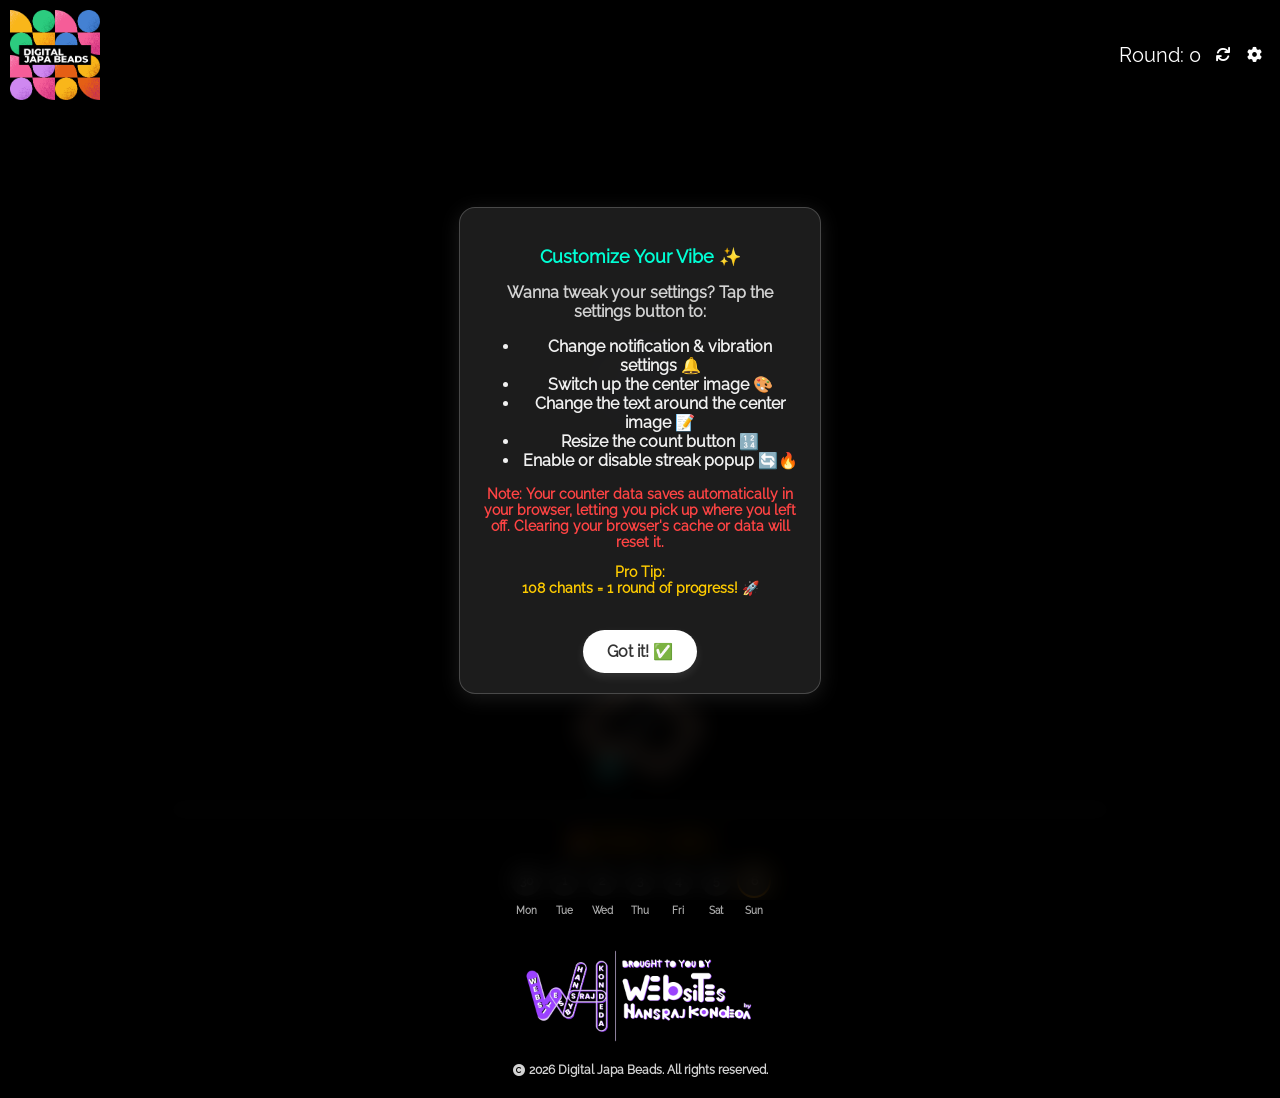
==== index.html @ 98115b78 "Update index.html" ====
<!DOCTYPE html>
<html lang="en">
<head>
    <meta charset="UTF-8">
    <meta name="viewport" content="width=device-width, initial-scale=1.0">
    <meta name="theme-color" content="#000000">
    <title>Digital Japa Beads | Chant Your Mantra Anytime, Anywhere</title>
    <meta name="msvalidate.01" content="602813D68275679853EC01C7C59F7C9C" />

<!-- Basic SEO Meta Tags -->
    <meta name="description" content="Chant your mantra with ease using Digital Japa Beads — your spiritual companion, anytime, anywhere.">
    <meta name="keywords" content="Digital Japa Beads, Online Japa Counter, Chanting Counter, Japa Counter, Hare Krishna Counter, Hare Krishna Maha Mantra Counter, Mantra Counter, Count My Mantra, Chanting App, Tally Counter, Mala Beads Online, Digital Japa Counter, Tally Japa Counter, Spiritual Chant Counter, Meditation Counter, Digital Mala">
    <meta name="author" content="Websites by Hansraj Kondeda">

    <!-- Open Graph / Social Sharing Meta Tags -->
    <meta property="og:title" content="Digital Japa Beads | Chant Your Mantra Anytime, Anywhere">
    <meta property="og:description" content="Chant your mantra with ease using Digital Japa Beads — your spiritual companion, anytime, anywhere.">
    <meta property="og:url" content="https://digitaljapabeads.netlify.app">
    <meta property="og:type" content="website">
    <meta property="og:image" content="https://digitaljapabeads.netlify.app/rkhkmclogosm.png"> <!-- Replace with actual image URL -->

    <meta name="twitter:card" content="summary_large_image">
<meta name="twitter:title" content="Digital Japa Beads | Chant Your Mantra Anytime, Anywhere">
<meta name="twitter:description" content="Chant your mantra with ease using Digital Japa Beads — your spiritual companion, anytime, anywhere.">
<meta name="twitter:image" content="https://digitaljapabeads.netlify.app/rkhkmclogosm.png">
<meta name="twitter:url" content="https://digitaljapabeads.netlify.app">

    <!-- Favicon -->
    <link rel="icon" href="rkhkmclogo.jpg" type="image/x-icon">

    <!-- Canonical URL -->
    <link rel="canonical" href="https://digitaljapabeads.netlify.app">

    <link rel="stylesheet" href="style.css">
    <link rel="manifest" href="manifest.json">
    <link rel="icon" href="rkhkmclogo.jpg">
    <link rel="stylesheet" href="https://cdnjs.cloudflare.com/ajax/libs/font-awesome/6.0.0-beta3/css/all.min.css" />
    <meta name="viewport" content="width=device-width, initial-scale=1.0">
    <script>
        document.addEventListener('contextmenu', (event) => event.preventDefault());
    </script>
    <style type="text/css">
    a{
      color: black;
    }
    a:hover {
      color: black;
      text-decoration: none;
    }
    .sold{
      filter: grayscale(100%);
      height: 100px;
    }
    .sold:hover{
      filter: grayscale(0%);
    }

    /* width */
    ::-webkit-scrollbar {
      width: 5.1px;
    }

    /* Track */
    ::-webkit-scrollbar-track {
      box-shadow: transparent; 
    }

    /* Handle */
    ::-webkit-scrollbar-thumb {
      background: white; 
      border-radius: 19px;
    }
    /* Handle */
    ::-webkit-scrollbar {
      background: black; 
    }
    /* Handle on hover */
    ::-webkit-scrollbar-thumb:hover {
      background: white; 
    }

    /* ───── IMAGE CROP FEATURE STYLES ───── */

    #crop-wrapper {
      display: none;
      flex-direction: column;
      align-items: center;
      gap: 10px;
      margin-top: 10px;
    }

    #crop-frame {
      position: relative;
      width: 240px;
      height: 240px;
      max-width: 240px;
      max-height: 240px;
      overflow: hidden;
      background: #111;
      border: 2px solid #555;
      border-radius: 50%;
      cursor: grab;
      user-select: none;
      touch-action: none;
      flex-shrink: 0;
    }

    #crop-frame:active {
      cursor: grabbing;
    }

    #crop-img {
      position: absolute;
      top: 0;
      left: 0;
      transform-origin: 0 0;
      pointer-events: none;
      will-change: transform;
    }

    #crop-circle-overlay {
      display: none;
    }

    #crop-zoom-row {
      display: flex;
      align-items: center;
      gap: 8px;
      width: 240px;
    }

    #crop-zoom-row label {
      color: #ccc;
      font-size: 12px;
      white-space: nowrap;
    }

    #crop-zoom-slider {
      flex: 1;
      accent-color: #fff;
      cursor: pointer;
    }

    #crop-zoom-value {
      color: #ccc;
      font-size: 12px;
      min-width: 34px;
      text-align: right;
    }

    #crop-action-row {
      display: flex;
      gap: 8px;
    }

    #image-preview-container.hidden-by-crop {
      display: none !important;
    }
    /* ───── END CROP STYLES ───── */

    /* ───── HISTORY FEATURE STYLES ───── */
    #history-popup {
      display: none;
      position: fixed;
      top: 0; left: 0;
      width: 100%; height: 100%;
      background: rgba(0,0,0,0.85);
      z-index: 9999;
      overflow-y: auto;
    }
    .history-popup-inner {
      background: #111;
      color: #fff;
      margin: 20px auto;
      max-width: 480px;
      border-radius: 14px;
      padding: 20px;
      border: 1px solid #333;
    }
    .history-popup-inner h2 {
      text-align: center;
      margin-bottom: 6px;
      font-size: 20px;
    }
    .history-summary-cards {
      display: flex;
      gap: 8px;
      flex-wrap: wrap;
      margin: 14px 0;
    }
    .history-card {
      flex: 1;
      min-width: 100px;
      background: #1e1e1e;
      border: 1px solid #333;
      border-radius: 10px;
      padding: 10px;
      text-align: center;
    }
    .history-card .hc-val {
      font-size: 22px;
      font-weight: bold;
      color: #f5c842;
    }
    .history-card .hc-lbl {
      font-size: 11px;
      color: #aaa;
      margin-top: 4px;
    }
    .history-section-title {
      font-size: 13px;
      color: #aaa;
      text-transform: uppercase;
      letter-spacing: 1px;
      margin: 16px 0 8px;
      border-bottom: 1px solid #2a2a2a;
      padding-bottom: 4px;
    }
    .history-table {
      width: 100%;
      border-collapse: collapse;
      font-size: 13px;
    }
    .history-table th {
      background: #1a1a1a;
      color: #f5c842;
      padding: 7px 6px;
      text-align: left;
      font-weight: 600;
    }
    .history-table td {
      padding: 7px 6px;
      border-bottom: 1px solid #222;
      color: #ddd;
    }
    .history-table tr:hover td {
      background: #1a1a1a;
    }
    .history-missed-dot {
      display: inline-block;
      width: 8px; height: 8px;
      border-radius: 50%;
      background: #e05555;
      margin-right: 5px;
    }
    .history-active-dot {
      display: inline-block;
      width: 8px; height: 8px;
      border-radius: 50%;
      background: #4caf50;
      margin-right: 5px;
    }
    .history-btn-row {
      display: flex;
      gap: 8px;
      margin-top: 16px;
      flex-wrap: wrap;
    }
    .history-btn-row button {
      flex: 1;
      padding: 10px;
      border-radius: 8px;
      border: none;
      cursor: pointer;
      font-size: 13px;
      font-weight: 600;
    }
    #history-close-btn { background: #333; color: #fff; }
    #history-clear-btn { background: #6b1a1a; color: #fff; }
    #history-export-btn { background: #1a3a1a; color: #fff; }
    .history-empty-msg {
      text-align: center;
      color: #666;
      padding: 20px;
      font-size: 13px;
    }
    /* Settings history section */
    .settings-history-note {
      font-size: 11.5px;
      color: #aaa;
      margin-top: 4px;
    }
    /* ───── END HISTORY STYLES ───── */
    </style>
</head>
<body>
    <div style="display: none;"> Chant your mantra with ease using Digital Japa Beads — your spiritual companion, anytime, anywhere. </div>
    <div style="display: none;"> Digital Japa Beads is your go-to online japa counter, mantra counter, and Hare Krishna chanting tool. Whether you're looking for a digital mala, a tally japa counter, or just want to count your mantra anywhere, this is your spiritual solution. Great for daily japa practice and mantra meditation. </div>
    <div id="popupnotify" class="popupnotify">
    <div class="popupnotify-content settings-scroll">
        <p class="popupnotify-title">Customize Your Vibe ✨</p>
        <p>Wanna tweak your settings? Tap the settings button to:</p>
        <ul>
            <li>Change notification & vibration settings 🔔</li>
            <li>Switch up the center image 🎨</li>
            <li>Change the text around the center image 📝</li>
            <li>Resize the count button 🔢</li>
            <li>Enable or disable streak popup 🔄🔥</li>
        </ul>
        <p class="popupclear-highlight">Note: Your counter data saves automatically in your browser, letting you pick up where you left off. Clearing your browser's cache or data will reset it.</p>
        <p class="popupnotify-highlight"><strong>Pro Tip:</strong><br> 108 chants = 1 round of progress! 🚀</p>
        <button id="close-popupnotify">Got it! ✅</button>
    </div>
</div>
    <div class="container">
        <div class="toolbar">
            <img src="rkhkmclogo.jpg" alt="Logo" class="toolbar-logo">
            <div class="round-display-container">
                <div class="round-display" id="round-display">Round: 0</div>
            </div>
            <div class="toolbar-right">
                <button id="reset-round-btn" data-tooltip="Reset Round">
                    <i class="fa-solid fa-arrows-rotate"></i>
                </button>
                <button id="settings-btn" data-tooltip="Settings">
                    <i class="fa-solid fa-gear"></i>
                </button>
            </div></div>
        <div class="circle-container">
            <img src="rkhkmc.png" alt="Round Image" class="round-image" id="round-image">
            <div class="circle-text"></div></div>
        <div id="image-change-menu" class="image-change-menu">
            <p>Select an image</p>
            <input type="file" id="image-upload" accept="image/*">

            <div id="image-preview-container">
                <img id="image-preview" src="" alt="Image Preview" />
            </div>

            <!-- ───── CROP UI ───── -->
            <div id="crop-wrapper">
              <div id="crop-frame">
                <img id="crop-img" src="" alt="Crop Preview">
                <div id="crop-circle-overlay"></div>
              </div>
              <div id="crop-zoom-row">
                <label for="crop-zoom-slider">Zoom</label>
                <input type="range" id="crop-zoom-slider" min="1" max="3" step="0.01" value="1">
                <span id="crop-zoom-value">1.0×</span>
              </div>
              <div id="crop-action-row">
                <button id="crop-reset-btn">Reset Changes</button>
                <button id="crop-apply-btn">Apply Crop ✓</button>
              </div>
            </div>
            <!-- ───── END CROP UI ───── -->

            <button id="save-image-btn" style="display:none;">Save Image</button>
            <button id="reset-image-btn">Reset Image</button>
            <button id="close-image-menu">Close</button>
            <div id="made-with-container">
                <img id="made-with-img" src="rkhkmc_mwfet.png" alt="Made With">
            </div>
        </div>
        <div id="settings-popup" class="popup">
<div class="popup-scroll-container">
            <h2>Settings</h2>
    <p class="settings-subtext" style="color:WHITE; font-size:12.9px">Note: Your counter data saves automatically in your browser, letting you pick up where you left off. Clearing your browser's cache or data will reset it.</p>
            <div class="settings-section">
                <div class="settings-option">
                    <h3>Notification</h3>

                    <div class="button-cover">
                        <div class="button r">
                            <input type="checkbox" id="sound-toggle" class="checkbox" checked>
                            <div class="knobs"></div>
                            <div class="layer"></div>
                        </div>
                    </div>
                </div><p class="settings-subtext">Plays a musical notification after completing each round</p>
                <div class="slider-container" id="volume-control-container">
                    <div class="slider-controls"><h3>Volume</h3>
                        <input type="range" min="0" max="210" value="210" class="slider" id="volume-slider">
                        <span class="slider-value" id="volume-value">210</span>
                    </div>
                </div>
            </div>

            <div class="settings-section vibration-setting">
    <div class="settings-option">
        <h3>Vibration on Count</h3>
        <div class="button-cover">
            <div class="button r">
                <input type="checkbox" id="count-vibration-toggle" class="checkbox">
                <div class="knobs"></div>
                <div class="layer"></div>
            </div>
        </div>
    </div>
    <div class="slider-container">
        <div class="slider-controls"><h3>Haptics</h3>
            <input type="range" min="30" max="90" value="60" class="slider" id="count-vibration-slider">
            <span class="slider-value" id="count-vibration-value">60ms</span>
        </div>
    </div>
</div>

<div class="settings-section vibration-setting">
    <div class="settings-option">
        <h3>Vibration on 108 Counts</h3>
        <div class="button-cover">
            <div class="button r">
                <input type="checkbox" id="complete-vibration-toggle" class="checkbox" checked>
                <div class="knobs"></div>
                <div class="layer"></div>
            </div>
        </div>
    </div>
    <div class="slider-container">
        <div class="slider-controls"><h3>Haptics</h3>
            <input type="range" min="600" max="1500" value="1000" class="slider" id="complete-vibration-slider">
            <span class="slider-value" id="complete-vibration-value">1000ms</span>
        </div>
    </div>
</div>

<div class="settings-section">
    <div class="settings-option">
        <h3>Button Size</h3>
        <div class="size-controls">
            <button id="decrease-btn-size" class="size-btn">-</button>
            <span id="button-size-value">100%</span>
            <button id="increase-btn-size" class="size-btn">+</button>
        </div>
    </div>
</div>
<div class="settings-section">
    <div class="settings-option">
        <h3>Streak Popup Notifications</h3>
        <div class="button-cover">
            <div class="button r">
                <input type="checkbox" id="streak-popup-toggle" class="checkbox" checked>
                <div class="knobs"></div>
                <div class="layer"></div>
            </div>
        </div>
    </div>
    <p class="settings-subtext">Show motivational popups when your streak updates</p>
</div>

<!-- ───── DATA HISTORY SETTINGS SECTION ───── -->
<div class="settings-section">
    <div class="settings-option">
        <h3>Save Data / History</h3>
        <div class="button-cover">
            <div class="button r">
                <input type="checkbox" id="history-save-toggle" class="checkbox" checked>
                <div class="knobs"></div>
                <div class="layer"></div>
            </div>
        </div>
    </div>
    <p class="settings-subtext">Store counting records for up to 18 months (rounds, counts, missed days)</p>
</div>
<div class="settings-section">
    <div class="settings-option">
        <button id="view-history-btn">View History 📊</button>
    </div>
    <p class="settings-subtext">See your counting activity, streaks, and missed sessions</p>
</div>
<!-- ───── END DATA HISTORY SETTINGS SECTION ───── -->

    <div class="settings-section">
    <div class="settings-option">

        <button id="edit-circle-text-btn">Change Mantra</button>
    </div>
    <p class="settings-subtext">Customize the mantra displayed around the center image</p>
</div>
<div class="settings-section">
                <div class="settings-option change-image-btn">
              <!-- Image Change Button -->
            <button id="change-image-btn">Change Image</button>
                </div>
</div>
<div class="settings-section reset-default-section">
    <div class="settings-option">
        <button id="reset-default-settings" class="reset-default-btn">Reset to Default</button>
    </div>
</div><div class="settings-section">
  <button id="factory-reset" class="reset-btn danger-btn">
    <i class="fas fa-eraser"></i> Factory Reset
  </button>
  <p class="settings-subtext">Completely wipe ALL data and cached files</p>
</div></div>
            <button id="save-settings">Save Settings</button>
            <button id="close-settings">Close</button>
        </div>
        <div class="counter-container">
            <div class="count-display-container">
                <div class="count-display" id="count-display">0</div>
                <button id="reset-count-btn" data-tooltip="Reset Count">
                    <i class="fa-solid fa-arrows-rotate"></i>
                </button>
            </div>
        </div>
        <div class="buttons">
            <button id="count-btn">
                <img src="rkhkmc.jpg" alt="Plus Icon" class="rkhkmc">
            </button>
        </div>
    </div>
    <div id="popup-108" class="popup">
        <div class="popup-content">
            <p>Counter reached 108 counts. Do you want to reset?</p>
            <button id="confirm-reset-108">Reset Count</button>
            <button id="cancel-reset-108">Cancel</button>
        </div>
    </div>
    <div id="popup-count-reset" class="popup">
        <div class="popup-content">
            <p>Are you sure you want to reset the count only?</p>
            <button id="confirm-reset-count">Yes</button>
            <button id="cancel-reset-count">No</button>
        </div>
    </div>
    <div id="popup-round-reset" class="popup">
        <div class="popup-content">
            <p>Are you sure you want to reset the round only?</p>
            <button id="confirm-reset-round">Yes</button>
            <button id="cancel-reset-round">No</button>
        </div>
    </div>

    <div class="footer">
        <div class="containerk">
            <hr>
            <div class="streak-container">
    <div class="streak-display" id="streak-display">🔥 Streak: 0 days</div>
    <div class="streak-calendar" id="streak-calendar"></div>
</div>
<div id="streak-popup" class="popup">
    <div class="popup-content">
        <h2>🔥 Keep the Momentum Going!</h2>
        <p id="streak-message"></p>
        <button id="close-streak-popup">Awesome!</button>
    </div>
</div><br>
            <div class="install-container">
              <button id="install-btn">
                <img src="rkhkmc-app .png" alt="Install PWA">
              </button>
            </div>
            <p class="end">
                <a href="https://hansrajweb.netlify.app">
                    <img class="img" src="rkspsauswbhkb.png" alt="Footer Logo">
                </a>
            </p>
            <p class="copyright">
                <i class="fa fa-copyright"></i> <span id="current-year"></span> Digital Japa Beads. All rights reserved.
            </p>
        </div></div>
<div id="circle-text-edit-modal">
    <div class="circle-text-edit-container">
        <h3>Edit Mantra</h3>
        <p>Enter the text to display around the circle (spaces will be removed):</p>
        <input type="text" id="circle-text-input" value="HAREKRISHNA" maxlength="20">
        <div class="space-warning">Note: Spaces will be automatically removed</div>
        <div class="circle-text-edit-buttons">
            <button id="clear-circle-text">Clear Text</button>
            <button id="save-circle-text">Save</button>
            <button id="cancel-circle-text">Cancel</button>
        </div>
    </div>
</div>

<!-- ───── HISTORY POPUP ───── -->
<div id="history-popup">
  <div class="history-popup-inner">
    <h2>📊 Counting History</h2>
    <p id="history-tracking-status" style="text-align:center; font-size:12px; color:#aaa; margin-bottom:8px;"></p>

    <div class="history-summary-cards">
      <div class="history-card">
        <div class="hc-val" id="hist-total-rounds">0</div>
        <div class="hc-lbl">Total Rounds</div>
      </div>
      <div class="history-card">
        <div class="hc-val" id="hist-total-counts">0</div>
        <div class="hc-lbl">Total Counts</div>
      </div>
      <div class="history-card">
        <div class="hc-val" id="hist-total-days">0</div>
        <div class="hc-lbl">Active Days</div>
      </div>
      <div class="history-card">
        <div class="hc-val" id="hist-missed-days">0</div>
        <div class="hc-lbl">Missed Days</div>
      </div>
    </div>

    <div class="history-section-title">Daily Records</div>
    <div id="history-table-container">
      <div class="history-empty-msg">No history data yet. Start chanting! 🙏</div>
    </div>

    <div class="history-btn-row">
      <button id="history-export-btn">⬇ Export CSV</button>
      <button id="history-clear-btn">🗑 Clear History</button>
      <button id="history-close-btn">Close</button>
    </div>
  </div>
</div>
<!-- ───── END HISTORY POPUP ───── -->

    <audio id="audio" src="rkhkmc.mp3" preload="auto"></audio>
    <script src="script.js"></script>
    <script>
        document.addEventListener('DOMContentLoaded', () => {
  const changeImageBtn = document.getElementById('change-image-btn');
  const imageUpload = document.getElementById('image-upload');

  if (changeImageBtn) {
    changeImageBtn.addEventListener('click', () => {
      document.getElementById('image-change-menu').style.display = 'block';
    });
  }

  if (imageUpload) {
    imageUpload.addEventListener('change', (event) => {});
  }

  // Initialize audio with sound on
  document.getElementById('audio').volume = 1;
  document.getElementById('audio').muted = false;
});
</script>
<script>
        if ('serviceWorker' in navigator) {
  navigator.serviceWorker.register('/service-worker.js').then(function(registration) {
    console.log('ServiceWorker registration successful with scope: ', registration.scope);
  }).catch(function(error) {
    console.log('ServiceWorker registration failed: ', error);
  });
}
    </script>
    <script>
document.addEventListener('DOMContentLoaded', () => {
    let deferredPrompt;
    const installBtn = document.getElementById('install-btn');

    if (!installBtn) return;

    function isMobileDevice() {
        return /Android|iPhone|iPad|iPod/i.test(navigator.userAgent);
    }

    function isPWAInstalled() {
        return window.matchMedia('(display-mode: standalone)').matches || window.navigator.standalone === true;
    }

    if (isPWAInstalled() || !isMobileDevice()) {
        installBtn.style.display = 'none';
        return;
    }

    window.addEventListener('beforeinstallprompt', (e) => {
        e.preventDefault();
        deferredPrompt = e;

        if (!isPWAInstalled()) {
            installBtn.style.display = 'block';
        }

        installBtn.addEventListener('click', async () => {
            installBtn.style.display = 'none';
            deferredPrompt.prompt();
            const choiceResult = await deferredPrompt.userChoice;
            console.log(choiceResult.outcome === 'accepted' ? 'User installed PWA' : 'User dismissed PWA install');
            deferredPrompt = null;
        });
    });

    window.addEventListener('appinstalled', () => {
        console.log('PWA Installed - Hiding Install Button');
        installBtn.style.display = 'none';
    });
});
</script>
<script>
   document.addEventListener('DOMContentLoaded', () => {
   function adjustCircleContainer() {
    const circleContainer = document.querySelector('.circle-container');
    if (!circleContainer) return;

    const isMobile = /Android|iPhone|iPad|iPod/.test(navigator.userAgent);
    const isPWAInstalled = isMobile && (window.matchMedia('(display-mode: standalone)').matches || window.navigator.standalone === true);

    // Base padding values
    let basePadding;
    if (isMobile) {
        basePadding = isPWAInstalled ? 321 : 450;
    } else {
        basePadding = window.innerWidth <= 768 ? 381 : 423;
    }
       
    // Adjust padding based on button size (3px per 10% size change)
    const sizeAdjustment = (currentButtonSize - 100) * 3; // 3px per 10%
    const newPadding = basePadding + sizeAdjustment;

    circleContainer.style.setProperty("padding-top", `${newPadding}px`, "important");
}

    setTimeout(() => {
        adjustCircleContainer();
        window.addEventListener('resize', adjustCircleContainer);
    }, 200);

    window.addEventListener('appinstalled', () => {
        setTimeout(adjustCircleContainer, 500);
    });
});
    
</script>

<!-- ═══════════════════════════════════════════════════
     IMAGE CROP FEATURE — Self-contained, no dependencies
     ═══════════════════════════════════════════════════ -->
<script>
(function () {
  'use strict';

  /* ── References ── */
  const imageUpload      = document.getElementById('image-upload');
  const previewContainer = document.getElementById('image-preview-container');
  const previewImg       = document.getElementById('image-preview');
  const cropWrapper      = document.getElementById('crop-wrapper');
  const cropFrame        = document.getElementById('crop-frame');
  const cropImg          = document.getElementById('crop-img');
  const zoomSlider       = document.getElementById('crop-zoom-slider');
  const zoomValue        = document.getElementById('crop-zoom-value');
  const applyBtn         = document.getElementById('crop-apply-btn');
  const resetBtn         = document.getElementById('crop-reset-btn');

  /* ── Crop state ── */
  let FRAME_SIZE = 240;
  let scale      = 1;
  let imgW       = 0;
  let imgH       = 0;
  let offsetX    = 0;
  let offsetY    = 0;
  let initOffsetX = 0;
  let initOffsetY = 0;
  let isDragging  = false;
  let dragStartX  = 0;
  let dragStartY  = 0;
  let baseOffsetX = 0;
  let baseOffsetY = 0;
  let naturalSrc  = '';

  function clampX(x) {
    const scaledW = imgW * scale;
    const minX = Math.min(0, FRAME_SIZE - scaledW);
    const maxX = Math.max(0, FRAME_SIZE - scaledW);
    if (scaledW >= FRAME_SIZE) return Math.min(0, Math.max(FRAME_SIZE - scaledW, x));
    return Math.min(FRAME_SIZE - scaledW, Math.max(0, x));
  }

  function clampY(y) {
    const scaledH = imgH * scale;
    if (scaledH >= FRAME_SIZE) return Math.min(0, Math.max(FRAME_SIZE - scaledH, y));
    return Math.min(FRAME_SIZE - scaledH, Math.max(0, y));
  }

  function applyTransform() {
    cropImg.style.width  = (imgW * scale) + 'px';
    cropImg.style.height = (imgH * scale) + 'px';
    cropImg.style.left   = offsetX + 'px';
    cropImg.style.top    = offsetY + 'px';
  }

  function resetToInitial() {
    scale    = 1;
    offsetX  = initOffsetX;
    offsetY  = initOffsetY;
    zoomSlider.value      = 1;
    zoomValue.textContent = '1.0×';
    applyTransform();
  }

  imageUpload.addEventListener('change', function (e) {
    const file = e.target.files[0];
    if (!file) return;

    const reader = new FileReader();
    reader.onload = function (ev) {
      naturalSrc = ev.target.result;
      const tempImg = new Image();
      tempImg.onload = function () {
        const nw = tempImg.naturalWidth;
        const nh = tempImg.naturalHeight;

        FRAME_SIZE = Math.min(240, nw, nh);
        cropFrame.style.width  = FRAME_SIZE + 'px';
        cropFrame.style.height = FRAME_SIZE + 'px';
        document.getElementById('crop-zoom-row').style.width = FRAME_SIZE + 'px';

        const ratio = Math.max(FRAME_SIZE / nw, FRAME_SIZE / nh);
        imgW = nw * ratio;
        imgH = nh * ratio;

        initOffsetX = (FRAME_SIZE - imgW) / 2;
        initOffsetY = (FRAME_SIZE - imgH) / 2;
        offsetX = initOffsetX;
        offsetY = initOffsetY;

        scale = 1;
        zoomSlider.value      = 1;
        zoomValue.textContent = '1.0×';

        cropImg.src = naturalSrc;
        applyTransform();

        previewContainer.classList.add('hidden-by-crop');
        cropWrapper.style.display = 'flex';
        document.getElementById('save-image-btn').style.display = 'none';
      };
      tempImg.src = naturalSrc;
    };
    reader.readAsDataURL(file);
  });

  zoomSlider.addEventListener('input', function () {
    const newScale = parseFloat(this.value);
    const cx   = FRAME_SIZE / 2;
    const cy   = FRAME_SIZE / 2;
    const imgCX = (cx - offsetX) / scale;
    const imgCY = (cy - offsetY) / scale;
    scale   = newScale;
    offsetX = clampX(cx - imgCX * scale);
    offsetY = clampY(cy - imgCY * scale);
    zoomValue.textContent = newScale.toFixed(1) + '×';
    applyTransform();
  });

  resetBtn.addEventListener('click', resetToInitial);

  cropFrame.addEventListener('mousedown', function (e) {
    isDragging  = true;
    dragStartX  = e.clientX;
    dragStartY  = e.clientY;
    baseOffsetX = offsetX;
    baseOffsetY = offsetY;
    e.preventDefault();
  });

  document.addEventListener('mousemove', function (e) {
    if (!isDragging) return;
    offsetX = clampX(baseOffsetX + (e.clientX - dragStartX));
    offsetY = clampY(baseOffsetY + (e.clientY - dragStartY));
    applyTransform();
  });

  document.addEventListener('mouseup', function () { isDragging = false; });

  let pinchStartDist  = 0;
  let pinchStartScale = 1;

  function getTouchDist(touches) {
    const dx = touches[0].clientX - touches[1].clientX;
    const dy = touches[0].clientY - touches[1].clientY;
    return Math.sqrt(dx * dx + dy * dy);
  }

  cropFrame.addEventListener('touchstart', function (e) {
    if (e.touches.length === 1) {
      isDragging  = true;
      dragStartX  = e.touches[0].clientX;
      dragStartY  = e.touches[0].clientY;
      baseOffsetX = offsetX;
      baseOffsetY = offsetY;
    } else if (e.touches.length === 2) {
      isDragging      = false;
      pinchStartDist  = getTouchDist(e.touches);
      pinchStartScale = scale;
    }
    e.preventDefault();
  }, { passive: false });

  document.addEventListener('touchmove', function (e) {
    if (e.touches.length === 1 && isDragging) {
      offsetX = clampX(baseOffsetX + (e.touches[0].clientX - dragStartX));
      offsetY = clampY(baseOffsetY + (e.touches[0].clientY - dragStartY));
      applyTransform();
    } else if (e.touches.length === 2) {
      const dist     = getTouchDist(e.touches);
      let newScale   = pinchStartScale * (dist / pinchStartDist);
      newScale       = Math.min(3, Math.max(1, newScale));

      const midX  = (e.touches[0].clientX + e.touches[1].clientX) / 2;
      const midY  = (e.touches[0].clientY + e.touches[1].clientY) / 2;
      const rect  = cropFrame.getBoundingClientRect();
      const cx    = midX - rect.left;
      const cy    = midY - rect.top;
      const imgCX = (cx - offsetX) / scale;
      const imgCY = (cy - offsetY) / scale;
      scale       = newScale;
      offsetX     = clampX(cx - imgCX * scale);
      offsetY     = clampY(cy - imgCY * scale);

      zoomSlider.value      = scale;
      zoomValue.textContent = scale.toFixed(1) + '×';

      applyTransform();
    }
    e.preventDefault();
  }, { passive: false });

  document.addEventListener('touchend', function (e) {
    if (e.touches.length === 0) isDragging = false;
    if (e.touches.length === 1) {
      isDragging  = true;
      dragStartX  = e.touches[0].clientX;
      dragStartY  = e.touches[0].clientY;
      baseOffsetX = offsetX;
      baseOffsetY = offsetY;
    }
  });

  applyBtn.addEventListener('click', function () {
    const canvas  = document.createElement('canvas');
    const OUTPUT  = FRAME_SIZE;
    canvas.width  = OUTPUT;
    canvas.height = OUTPUT;
    const ctx     = canvas.getContext('2d');

    ctx.beginPath();
    ctx.arc(OUTPUT / 2, OUTPUT / 2, OUTPUT / 2, 0, Math.PI * 2);
    ctx.closePath();
    ctx.clip();

    const sourceImg = new Image();
    sourceImg.onload = function () {
      ctx.drawImage(sourceImg, offsetX, offsetY, imgW * scale, imgH * scale);
      const croppedDataURL = canvas.toDataURL('image/png');

      previewImg.src = croppedDataURL;
      previewContainer.classList.remove('hidden-by-crop');
      previewContainer.style.display = 'block';

      cropWrapper.style.display = 'none';

      document.getElementById('save-image-btn').style.display = '';

      const roundImage = document.getElementById('round-image');
      if (roundImage) roundImage.src = croppedDataURL;
    };
    sourceImg.src = naturalSrc;
  });

})();
</script>
<!-- ═══════════════════════════════════════════════════
     END IMAGE CROP FEATURE
     ═══════════════════════════════════════════════════ -->

<!-- ═══════════════════════════════════════════════════
     DATA SAVING & HISTORY FEATURE
     ═══════════════════════════════════════════════════ -->
<script>
(function () {
  'use strict';

  /* ─────────────────────────────────────────
     CONSTANTS & STORAGE KEYS
  ───────────────────────────────────────── */
  const HISTORY_KEY        = 'djb_history_v1';          // daily records array
  const HISTORY_TOGGLE_KEY = 'djb_history_enabled';     // "true" / "false"
  const MAX_MONTHS         = 18;                        // retention window

  /* ─────────────────────────────────────────
     HELPERS
  ───────────────────────────────────────── */

  /** Returns today's date string YYYY-MM-DD in local time */
  function todayStr() {
    const d = new Date();
    return d.getFullYear() + '-'
      + String(d.getMonth() + 1).padStart(2, '0') + '-'
      + String(d.getDate()).padStart(2, '0');
  }

  /** Cutoff date string 18 months ago */
  function cutoffStr() {
    const d = new Date();
    d.setMonth(d.getMonth() - MAX_MONTHS);
    return d.getFullYear() + '-'
      + String(d.getMonth() + 1).padStart(2, '0') + '-'
      + String(d.getDate()).padStart(2, '0');
  }

  /** Load full history array (sorted asc by date). Prunes old entries. */
  function loadHistory() {
    try {
      const raw = localStorage.getItem(HISTORY_KEY);
      const arr = raw ? JSON.parse(raw) : [];
      const cutoff = cutoffStr();
      return arr.filter(r => r.date >= cutoff);
    } catch (e) {
      return [];
    }
  }

  /** Persist history array */
  function saveHistory(arr) {
    try {
      localStorage.setItem(HISTORY_KEY, JSON.stringify(arr));
    } catch (e) { /* quota exceeded — silent */ }
  }

  /** Is history tracking currently enabled? */
  function isHistoryEnabled() {
    const v = localStorage.getItem(HISTORY_TOGGLE_KEY);
    return v === null ? true : v === 'true';  // default ON
  }

  /** Set history tracking preference */
  function setHistoryEnabled(bool) {
    localStorage.setItem(HISTORY_TOGGLE_KEY, bool ? 'true' : 'false');
  }

  /* ─────────────────────────────────────────
     RECORD A COUNTING EVENT (called when count-btn pressed)
     We create/update today's record each time a count is made.
     Data shape: { date, rounds, counts, sessionStart }
  ───────────────────────────────────────── */
  function recordCountEvent(roundsNow, countsNow) {
    if (!isHistoryEnabled()) return;

    const today = todayStr();
    const history = loadHistory();
    const idx = history.findIndex(r => r.date === today);

    if (idx === -1) {
      history.push({
        date: today,
        rounds: roundsNow,
        counts: countsNow,
        missed: false
      });
    } else {
      history[idx].rounds = roundsNow;
      history[idx].counts = countsNow;
      history[idx].missed = false;
    }

    saveHistory(history);
  }

  /* ─────────────────────────────────────────
     DETECT MISSED DAYS on page load
     Any date between the last recorded day and today (exclusive)
     that has no record is marked as missed.
  ───────────────────────────────────────── */
  function detectMissedDays() {
    if (!isHistoryEnabled()) return;

    const history = loadHistory();
    if (history.length === 0) return;

    // Find last active (non-missed) date
    const activeDates = history.filter(r => !r.missed).map(r => r.date);
    if (activeDates.length === 0) return;

    activeDates.sort();
    const lastActive = activeDates[activeDates.length - 1];
    const today = todayStr();
    if (lastActive >= today) return;

    // Iterate from day after lastActive to yesterday
    const cursor = new Date(lastActive);
    cursor.setDate(cursor.getDate() + 1);
    const todayDate = new Date(today);

    while (cursor < todayDate) {
      const ds = cursor.getFullYear() + '-'
        + String(cursor.getMonth() + 1).padStart(2, '0') + '-'
        + String(cursor.getDate()).padStart(2, '0');

      if (!history.find(r => r.date === ds)) {
        history.push({ date: ds, rounds: 0, counts: 0, missed: true });
      }
      cursor.setDate(cursor.getDate() + 1);
    }

    history.sort((a, b) => a.date.localeCompare(b.date));
    saveHistory(history);
  }

  /* ─────────────────────────────────────────
     INIT — sync toggle state & detect missed days
  ───────────────────────────────────────── */
  document.addEventListener('DOMContentLoaded', () => {
    detectMissedDays();

    /* Sync the settings toggle to stored preference */
    const toggle = document.getElementById('history-save-toggle');
    if (toggle) {
      toggle.checked = isHistoryEnabled();
      toggle.addEventListener('change', () => {
        setHistoryEnabled(toggle.checked);
      });
    }

    /* Intercept count-btn to record events */
    const countBtn = document.getElementById('count-btn');
    if (countBtn) {
      countBtn.addEventListener('click', () => {
        /* We read current values from DOM after a tiny delay so script.js updates them first */
        setTimeout(() => {
          const roundEl = document.getElementById('round-display');
          const countEl = document.getElementById('count-display');
          const rounds = parseInt((roundEl ? roundEl.textContent.replace('Round:', '').trim() : '0')) || 0;
          const counts = parseInt((countEl ? countEl.textContent.trim() : '0')) || 0;
          recordCountEvent(rounds, counts);
        }, 50);
      });
    }

    /* Also record when a round completes (108 reset confirmed) */
    const confirmReset108 = document.getElementById('confirm-reset-108');
    if (confirmReset108) {
      confirmReset108.addEventListener('click', () => {
        setTimeout(() => {
          const roundEl = document.getElementById('round-display');
          const rounds = parseInt((roundEl ? roundEl.textContent.replace('Round:', '').trim() : '0')) || 0;
          recordCountEvent(rounds, 0);
        }, 80);
      });
    }

    /* ── View History button ── */
    const viewHistoryBtn = document.getElementById('view-history-btn');
    if (viewHistoryBtn) {
      viewHistoryBtn.addEventListener('click', () => {
        openHistoryPopup();
      });
    }

    /* ── History popup close ── */
    const closeHistBtn = document.getElementById('history-close-btn');
    if (closeHistBtn) {
      closeHistBtn.addEventListener('click', closeHistoryPopup);
    }

    /* ── Clear history ── */
    const clearHistBtn = document.getElementById('history-clear-btn');
    if (clearHistBtn) {
      clearHistBtn.addEventListener('click', () => {
        if (confirm('Are you sure you want to clear ALL counting history? This cannot be undone.')) {
          localStorage.removeItem(HISTORY_KEY);
          openHistoryPopup(); // refresh
        }
      });
    }

    /* ── Export CSV ── */
    const exportBtn = document.getElementById('history-export-btn');
    if (exportBtn) {
      exportBtn.addEventListener('click', exportHistoryCSV);
    }

    /* Close popup by clicking backdrop */
    const histPopup = document.getElementById('history-popup');
    if (histPopup) {
      histPopup.addEventListener('click', (e) => {
        if (e.target === histPopup) closeHistoryPopup();
      });
    }
  });

  /* ─────────────────────────────────────────
     OPEN HISTORY POPUP — populate data
  ───────────────────────────────────────── */
  function openHistoryPopup() {
    const popup = document.getElementById('history-popup');
    if (!popup) return;

    const history = loadHistory();
    const enabled = isHistoryEnabled();

    /* Status line */
    const statusEl = document.getElementById('history-tracking-status');
    if (statusEl) {
      statusEl.textContent = enabled
        ? '✅ History tracking is ON — data saved for up to 18 months'
        : '⏸ History tracking is OFF — new data is not being saved';
      statusEl.style.color = enabled ? '#4caf50' : '#e05555';
    }

    /* Summary cards */
    const activeDays = history.filter(r => !r.missed);
    const missedDays = history.filter(r => r.missed);
    const totalRounds = activeDays.reduce((s, r) => s + (r.rounds || 0), 0);
    const totalCounts = activeDays.reduce((s, r) => s + (r.counts || 0), 0);

    document.getElementById('hist-total-rounds').textContent = totalRounds;
    document.getElementById('hist-total-counts').textContent = totalCounts;
    document.getElementById('hist-total-days').textContent   = activeDays.length;
    document.getElementById('hist-missed-days').textContent  = missedDays.length;

    /* Table */
    const container = document.getElementById('history-table-container');
    if (!container) return;

    if (history.length === 0) {
      container.innerHTML = '<div class="history-empty-msg">No history data yet. Start chanting! 🙏</div>';
    } else {
      const sorted = [...history].sort((a, b) => b.date.localeCompare(a.date)); // newest first
      let rows = '';
      sorted.forEach(r => {
        const missedDot  = r.missed ? '<span class="history-missed-dot"></span>' : '<span class="history-active-dot"></span>';
        const status     = r.missed ? 'Missed' : 'Active';
        const roundsDisp = r.missed ? '—' : r.rounds;
        const countsDisp = r.missed ? '—' : r.counts;
        rows += `<tr>
          <td>${r.date}</td>
          <td>${missedDot}${status}</td>
          <td>${roundsDisp}</td>
          <td>${countsDisp}</td>
        </tr>`;
      });

      container.innerHTML = `
        <div style="max-height:280px; overflow-y:auto;">
          <table class="history-table">
            <thead>
              <tr>
                <th>Date</th>
                <th>Status</th>
                <th>Rounds</th>
                <th>Counts</th>
              </tr>
            </thead>
            <tbody>${rows}</tbody>
          </table>
        </div>`;
    }

    popup.style.display = 'block';
  }

  function closeHistoryPopup() {
    const popup = document.getElementById('history-popup');
    if (popup) popup.style.display = 'none';
  }

  /* ─────────────────────────────────────────
     EXPORT CSV
  ───────────────────────────────────────── */
  function exportHistoryCSV() {
    const history = loadHistory();
    if (history.length === 0) { alert('No history data to export.'); return; }

    const sorted = [...history].sort((a, b) => a.date.localeCompare(b.date));
    let csv = 'Date,Status,Rounds Completed,Counts\n';
    sorted.forEach(r => {
      const status = r.missed ? 'Missed' : 'Active';
      csv += `${r.date},${status},${r.missed ? 0 : r.rounds},${r.missed ? 0 : r.counts}\n`;
    });

    const blob = new Blob([csv], { type: 'text/csv' });
    const url  = URL.createObjectURL(blob);
    const a    = document.createElement('a');
    a.href     = url;
    a.download = 'japa_history.csv';
    a.click();
    URL.revokeObjectURL(url);
  }

})();
</script>
<!-- ═══════════════════════════════════════════════════
     END DATA SAVING & HISTORY FEATURE
     ═══════════════════════════════════════════════════ -->

</body>
</html>
---- style.css ----
/* Define Kabel font */
@font-face {
    font-family: 'Kabel';
    src: url('SAMAN___.TTF') format('truetype');
    font-weight: 600;
    font-style: normal;
}

.settings-scroll::-webkit-scrollbar {
    width: 0px; /* Hidden by default */
    transition: width 0.2s;
}

.settings-scroll:hover::-webkit-scrollbar {
    width: 3px; /* Appears on hover */
}

.settings-scroll {
    scrollbar-width: thin;
    scrollbar-color: #00ffd5 rgba(0, 0, 0, 0.1);
}

/* Define Biski font */
@font-face {
    font-family: 'Biski';
    src: url('Raleway-VariableFont_wght.ttf');
    font-weight: normal;
    font-style: normal;
}

/* Thin scrollbar for settings popup */
.settings-scroll::-webkit-scrollbar {
    width: 3px; /* Make it thinner than the default 5px */
}

.settings-scroll::-webkit-scrollbar-thumb {
    background: #00ffd5; /* Match your accent color */
    border-radius: 3px;
}

.settings-scroll::-webkit-scrollbar-track {
    background: rgba(0, 0, 0, 0.1); /* Subtle track */
}

/* Add this to your existing CSS */
.round-image {
    cursor: pointer;
    transition: transform 0.3s ease;
}

.round-image:hover {
    transform: scale(1.05);
}

/* General body styling */
body {
    background-color: black;
    color: white;
    display: flex;
    justify-content: center;
    align-items: center;
    min-height: 100vh;
    margin: 0;
    font-family: 'Biski', sans-serif;
    font-weight: 600;
    width: 100%;
    overflow-x: hidden; /* Prevent horizontal scrolling */
}

/* Container for the entire app */
.container {
    text-align: center;
    display: flex;
    flex-direction: column;
    justify-content: center;
    align-items: center;
    width: 100%;
    max-width: 1000px; /* Or whatever max width you prefer */
    margin: 0 auto;
    position: relative;
    padding: 0 20px; /* Add some padding on sides */
    box-sizing: border-box;
}

/* Toolbar styling */
.toolbar {
    display: flex;
    justify-content: space-between;
    align-items: center;
    width: 99%;
    padding: 10px;
    background-color: black;
    position: fixed;
    top: 0;
    left: 0;
    z-index: 1000;
}
/* Settings section alignment */


.settings-section {
    display: flex;
    flex-direction: column;
    margin-bottom: 3px;
    width: 100%;
}

.settings-subtext {
    font-size: 12px;
    color: #aaa;
    margin-top: -10px;
    margin-bottom: 10px;
    font-weight: 600;
}

.settings-option {
    display: flex;
    justify-content: space-between;
    align-items: center;
    margin-bottom: 3px;
    width: 100%;
}

.settings-option h3 {
    margin-right: 30px;
    font-size: 16px;
    color: #00ffd5;
    flex-grow: 1;
    text-align: left;
    font-weight: 600;
}

/* New Toggle Switch Styles */
.button-cover {
    height: auto;
    margin: 0;
    background-color: transparent;
    box-shadow: none;
}

.button {
    position: relative;
    width: 74px;
    height: 36px;
    overflow: hidden;
}

.button.r, .button.r .layer {
    border-radius: 100px;
    border: 1px solid #f2f2f2;
    width: 63px;
}

.checkbox {
    position: relative;
    width: 100%;
    height: 100%;
    padding: 0;
    margin: 0;
    opacity: 0;
    cursor: pointer;
    z-index: 3;
}

.knobs {
    z-index: 2;
}

.layer {
    width: 100%;
    background-color: #ebf7fc;
    transition: 0.3s ease all;
    z-index: 1;
}

/* Button style */
#sound-toggle + .knobs:before,
#count-vibration-toggle + .knobs:before,
#complete-vibration-toggle + .knobs:before {
    content: "OFF";
    position: absolute;
    top: 4px;
    left: 4px;
    width: 20px;
    height: 10px;
    color: #000;
    font-size: 10px;
    font-weight: 600;
    text-align: center;
    line-height: 1;
    padding: 9px 4px;
    background-color: #f44336;
    border-radius: 50%;
    transition: 0.3s ease all, left 0.3s cubic-bezier(0.18, 0.89, 0.35, 1.15);
}

#sound-toggle:active + .knobs:before,
#count-vibration-toggle:active + .knobs:before,
#complete-vibration-toggle:active + .knobs:before {
    width: 46px;
    border-radius: 100px;
}

#sound-toggle:checked:active + .knobs:before,
#count-vibration-toggle:checked:active + .knobs:before,
#complete-vibration-toggle:checked:active + .knobs:before {
    margin-left: -26px;
}

#sound-toggle:checked + .knobs:before,
#count-vibration-toggle:checked + .knobs:before,
#complete-vibration-toggle:checked + .knobs:before {
    content: "ON";
    left: 30px;
    background-color: #00ffd5;
}

#sound-toggle:checked ~ .layer,
#count-vibration-toggle:checked ~ .layer,
#complete-vibration-toggle:checked ~ .layer {
    background-color: #fcebeb;
}

.slider-container {
    margin-top: 5px;
    margin-bottom: 15px;
    width: 100%;
}

.slider-container h3 {
    font-size: 16px;
    color: #00ffd5;
    margin-bottom: 5.1mm;
    font-weight: 600;
}

.slider-controls {
    display: flex;
    align-items: center;
    gap: 10px;
}

.slider-controls input[type="range"] {
    -webkit-appearance: none;
    width: 100%;
    height: 8px;
    border-radius: 4px;
    background: linear-gradient(to right, #00ffd5 var(--fill-percent, 0%), #333 var(--fill-percent, 0%));
    outline: none;
}

.slider-controls input[type="range"]::-webkit-slider-thumb {
    -webkit-appearance: none;
    appearance: none;
    width: 18px;
    height: 18px;
    border-radius: 50%;
    background: #00ffd5;
    border: 2px solid white;
    cursor: pointer;
}

.slider-controls input[type="range"]::-moz-range-track {
    height: 8px;
    border-radius: 4px;
    background: linear-gradient(to right, #00ffd5 var(--fill-percent, 0%), #333 var(--fill-percent, 0%));
}

.slider-controls input[type="range"]::-moz-range-thumb {
    width: 18px;
    height: 18px;
    border-radius: 50%;
    background: #00ffd5;
    border: 2px solid white;
    cursor: pointer;
}

.slider-value {
    width: 50px;
    text-align: right;
    margin-bottom: 1.5px;
    font-size: 14px;
    font-weight: 600;
}

/* Right-align buttons in toolbar */
.toolbar-right {
    margin-left: auto;
    display: flex;
    align-items: center;
    gap: 10px;
}

.round-display-container {
    margin-right: auto;
    padding-left: 10px;
}

/* Round display container */
.round-display-container {
    display: flex;
    justify-content: right;
    align-items: center;
    flex-grow: 2;
    text-align: center;
}

/* Toolbar right buttons */
.toolbar-right {
    display: flex;
    align-items: center;
    gap: 10px;
}

/* Styling for buttons */
button {
    color: white;
    padding: 10px 20px;
    font-size: 15px;
    border: none;
    background: none;
    cursor: pointer;
    transition: color 0.3s, transform 0.3s;
    font-family: 'Biski', sans-serif;
    font-weight: 600;
}

#notificationButton {
    padding: 6px;
}

#reset-round-btn{
    padding-left: 15px;
}

#reset-count-btn {
    padding: 10px 0px;
}

#reset-round-btn {
    padding-right: 6px;
}

button:hover {
    color: lightgray;
    transform: scale(1.1);
    position: relative;
}

/* Fix for the black dot issue on button hover */
button:hover::after {
    content: attr(data-tooltip);
    position: absolute; /* Fixed "centre" to proper CSS value "absolute" */
    bottom: -35px;
    left: 50%;
    transform: translateX(-50%);
    padding: 5px;
    background-color: black;
    color: white;
    border-radius: 5px;
    font-size: 12px;
    white-space: pre-wrap;
    text-align: center;
    line-height: 1.2;
    /* Only display if data-tooltip has content */
    display: attr(data-tooltip) '' ? 'block' : 'none';
}

/* Alternative fix - more reliable across browsers */
button[data-tooltip]:hover::after {
    content: attr(data-tooltip);
    position: absolute;
    bottom: -35px;
    left: 50%;
    transform: translateX(-50%);
    padding: 5px;
    background-color: black;
    color: white;
    border-radius: 5px;
    font-size: 12px;
    white-space: pre-wrap;
    text-align: center;
    line-height: 1.2;
}

/* For buttons without data-tooltip */
button:not([data-tooltip]):hover::after {
    display: none;
}

/* Counter container styling */
.counter-container {
    display: flex;
    flex-direction: column;
    align-items: center;
    margin-top: 60px;
}

/* Count and reset button container */
.count-display-container {
    display: flex;
    align-items: center;
    gap: 10px;
}

/* Circle container for the round image */
.circle-container {
    position: relative;
    width: 300px;
    height: 300px;
    display: flex;
    justify-content: center;
    align-items: center;
    margin: auto;
    padding-top: 0px !important;
}

/* Circle text inside the circle */
.circle-text {
    position: absolute;
    width: 100%;
    height: 100%;
    display: flex;
    justify-content: center;
    align-items: center;
    transform-origin: center;
    pointer-events: none;
}

/* Letter styling */
.letter {
    font-family: 'Biski', sans-serif;
    color: grey;
    font-size: 18px;
    position: absolute;
    padding: 1px;
    transition: color 0.3s, transform 0.3s;
    cursor: pointer;
    font-family: 'Kabel', sans-serif;
    font-weight: 600;
}

/* Round image styling */
.round-image {
    width: 100px;
    height: 100px;
    border-radius: 50%;
    position: absolute;
    z-index: 1;
    max-width: 100%;
    max-height: 100%;
}

/* Count and round display styling - KEPT ORIGINAL WEIGHTS */
.count-display {
    font-size: 51px;
    margin: 10px 0;
    font-weight: 300;
    font-family: 'Biski', sans-serif;
}

.round-display {
    font-size: 20px;
    margin: 10px 0;
    font-family: 'Biski', sans-serif;
    font-weight: 300;
}

/* Popup styling */
.popup {
    display: none;
    position: fixed;
    top: 50%;
    left: 50%;
    transform: translate(-50%, -50%);
    background-color: rgba(0, 0, 0, 0.8);
    color: white;
    padding: 20px;
    border-radius: 10px;
    text-align: center;
    z-index: 10;
}

.popup-content {
    margin-bottom: 20px;
}

/* Popup button styling */
.popup button {
    background-color: white;
    color: black;
    padding: 10px 20px;
    font-size: 14px;
    cursor: pointer;
    border-radius: 50px;
    margin: 5px;
    transition: background-color 0.3s, color 0.3s;
    font-weight: 600;
}

.popup button:hover {
    background-color: black;
    color: white;
}

/* Ensure mute and unmute buttons are visible */
#mute-btn, #unmute-btn {
    display: inline-block;
    padding-left: 0px;
}

/* Default styling for the im
age */
.rkhkmc {
    width: 120px;
    height: 120px;
}

.toolbar-logo {
    width: 90px;
    height: 90px;
}

/* Mobile-specific styling for the image */
@media (max-width: 768px) {
    .rkhkmc {
        width: 150px;
        height: 150px;
    }

    .toolbar-logo {
        width: 30px;
        height: 30px;
    }

    #count-btn {
        padding-top: 0px;
    }

    #install-btn img {
        width: 210px;
    }
    .counter-container {
        margin-top: 30px;
    }

}

p {
    font-weight: 600;
    color: lightgrey;
}

html, body {
    margin: 0;
    padding: 0;
    height: 100%;
    display: flex;
    flex-direction: column;
}

.footer {
    background: black;
    font-size: 14px;
    color: white;
    text-align: center;
    font-weight: 600;
    width: 100%;
    max-width: 1000px; /* Match container width */
    margin: 0 auto;
    box-sizing: border-box;
}

.footer hr {
    border: none;
    background: #b5b5b5;
    height: 1px;
    margin: 20px 0;
}

.containerk {
    max-width: 1200px;
    margin: auto;
    padding-left: 25px;
    padding-right: 25px;
}

.footer a {
    text-decoration: none;
    color: white;
    font-weight: 600;
}

.footer img {
    height: 100px;
}

/* Copyright text styling */
.footer .copyright {
    font-size: 12px;
    color: lightgrey;
    margin-top: 10px;
    text-align: center;
    font-family: 'Biski', sans-serif;
    font-weight: 600;
    margin-bottom: 21px;
}

/* Remove blue highlight on images and icons when clicked on mobile */
img, button, .fa , a{
    -webkit-tap-highlight-color: transparent;
    outline: none;
}

/* Image change menu style */
.image-change-menu {
    position: fixed;
    background-color: black;
    color: white;
    padding: 10px;
    border-radius: 100px;
    box-shadow: 0 0 10px rgba(0, 0, 0, 0.5);
    z-index: 10000;
    font-family: 'Biski', sans-serif;
    display: none;
    top: 50%;
    left: 50%;
    transform: translate(-50%, -50%);
    background-color: rgba(0, 0, 0, 0.8);
    color: white;
    padding: 20px;
    border-radius: 10px;
    text-align: center;
    z-index: 1000;
    width: 80%;
    max-width: 400px;
    font-weight: 600;
}

.image-change-menu p {
    font-size: 18px;
    margin-bottom: 15px;
    font-weight: 600;
}

#image-preview-container {
    margin-top: 10px;
    margin-bottom: 10px;
}

#image-preview {
    max-width: 100%;
    height: auto;
    border-radius: 10px;
    margin-bottom: 10px;
}

.image-change-menu button {
    padding: 10px 20px;
    background-color: #333;
    color: white;
    border: none;
    border-radius: 100px;
    cursor: pointer;
    margin: 5px;
    font-size: 14px;
    transition: background-color 0.3s;
    font-weight: 600;
}

.image-change-menu button:hover {
    background-color: #555;
}

/* Dark Mode Popup */
.popupnotify {
    display: none;
    position: fixed;
    top: 0;
    left: 0;
    width: 100%;
    height: 100%;
    background-color: rgba(0, 0, 0, 0.8);
    backdrop-filter: blur(12px);
    justify-content: center;
    align-items: center;
    z-index: 1000;
    animation: fadeIn 0.3s ease-in-out;
}

/* Popup Content */
.popupnotify-content {
    background: rgba(30, 30, 30, 0.95);
    padding: 20px;
    border-radius: 16px;
    text-align: center;
    width: 85%;
    max-width: 320px;
    box-shadow: 0 4px 20px rgba(255, 255, 255, 0.1);
    color: #f1f1f1;
    border: 1px solid rgba(255, 255, 255, 0.2);
    font-weight: 600;
}

/* Popup Title */
.popupnotify-title {
    font-size: 18px;
    font-weight: 600;
    margin-bottom: 12px;
    color: #00ffd5;
}

/* Highlighted Text */
.popupnotify-highlight {
    margin-top: 10px;
    font-size: 14px;
    color: #ffcc00;
    font-weight: 600;
}

/* Close Button */
#close-popupnotify {
    margin-top: 20px;
    padding: 12px 24px;
    background: white;
    color: #333;
    font-size: 16px;
    font-weight: 600;
    border: none;
    border-radius: 50px;
    cursor: pointer;
    transition: transform 0.2s, box-shadow 0.2s;
    box-shadow: 0 4px 10px rgba(255, 255, 255, 0.1);
}

/* Button Hover & Active */
#close-popupnotify:hover {
    transform: scale(1.05);
    box-shadow: 0 0 12px rgba(255, 255, 255, 0.6);
}

#close-popupnotify:active {
    transform: scale(0.98);
}

/* Fade-in Animation */
@keyframes fadeIn {
    from { opacity: 0; }
    to { opacity: 1; }
}

#made-with-container {
    background-color: rgba(0, 0, 0, 0.8);
    border-radius: 10px;
    display: flex;
    justify-content: center;
    align-items: center;
}

#made-with-img {
    width: 240px;
    opacity: 0.9;
}

.install-container {
  display: flex;
  justify-content: center;
  align-items: center;
}
#install-btn {
  cursor: pointer;
}

#install-btn img {
  width: 300px;
  height: auto;
  display: block;
}

/* Settings Buttons */
.settings-buttons {
    display: flex;
    justify-content: space-between;
    margin-top: 20px;
}

.settings-buttons button {
    flex: 1;
    margin: 0 5px;
    padding: 10px;
    border-radius: 25px;
    border: none;
    font-weight: 600;
    cursor: pointer;
    transition: all 0.3s;
}

.settings-buttons button:hover {
    transform: scale(1.05);
}

#save-settings {
    background-color: #00ffd5;
    color: black;
}

#close-settings {
    background-color: #333;
    color: white;
}

#settings-btn {
    color: white;
    font-size: 15px;
    border: none;
    background: none;
    cursor: pointer;
    transition: color 0.3s, transform 0.3s;
    font-family: 'Biski', sans-serif;
    padding-top: 10px;
    padding-right: 15px;
    padding-bottom: 10px;
    padding-left: 0;
    font-weight: 600;
}

.change-image-btn {
    display: flex;
    justify-content: center;
    width: 100%;
    margin-top: 20px;
}

#change-image-btn {
    width: 51%;
    max-width: 200px;
    background-color: #00ffd5;
    color: black;
    border-radius: 25px;
    padding: 10px;
    font-weight: 600;
    margin: 0 auto;
}

#change-image-btn:hover {
    background-color: #00e6c4;
    transform: scale(1.05);
}

/* Hide vibration settings by default - they'll be shown by JS if mobile */
.vibration-setting {
    display: none;
}

/* Ensure proper spacing when sections are hidden */
.settings-section {
    margin-bottom: 3px;
    transition: all 0.3s ease;
}

.slider-container {
    overflow: hidden;
    transition: all 0.3s ease;
    max-height: 500px; /* Adjust based on your content */
}

.slider-container[style*="display: none"] {
    max-height: 0;
    margin: 0;
    padding: 0;
}

.size-controls {
    display: flex;
    align-items: center;
    gap: 10px;
    margin-left: auto;
}

.size-btn {
    width: 30px;
    height: 30px;
    border-radius: 50%;
    background-color: #00ffd5;
    color: black;
    display: flex;
    justify-content: center;
    align-items: center;
    font-weight: bold;
    cursor: pointer;
    border: none;
    transition: all 0.2s;
    font-size: 16px;
}

.size-btn:hover {
    background-color: #00e6c4;
    transform: scale(1.1);
}

#button-size-value {
    min-width: 40px;
    text-align: center;
    font-weight: 600;
}

#count-btn {
    transition: all 0.3s ease;
    transform-origin: center;
}

#count-btn img {
    transition: all 0.3s ease;
}

/* Center align the reset button section */
.reset-default-section {
    display: flex;
    justify-content: center;
    width: 100%;
}

/* Update the reset button styles */
.reset-default-btn {
    width: 51%; /* Slightly less than full width for better appearance */
    max-width: 250px; /* Maximum width for larger screens */
    background-color: #ff4444;
    color: white;
    border-radius: 25px;
    padding: 12px 20px;
    font-weight: 600;
    margin: 10px auto; /* Center horizontally */
    border: none;
    cursor: pointer;
    transition: all 0.3s;
    display: block; /* Make it a block element for margin:auto to work */
    text-align: center; /* Center the text */
    font-size: 15px;
}

.reset-default-btn:hover {
    background-color: #cc0000;
    transform: scale(1.02);
    box-shadow: 0 2px 8px rgba(255, 0, 0, 0.3);
}

@media (max-width: 480px) {
    .reset-default-btn {
        width: 90%;
        padding: 10px 15px;
        font-size: 14px;
    }
}

.reset-default-section .settings-option {
    display: flex;
    justify-content: center;
    width: 100%;
}

.reset-default-btn {
    max-width: 250px;
    /* rest of the styles remain the same */
}

.settings-subtext {
    font-size: 12px;
    color: #999999;
    margin-top: -10px;
    margin-bottom: 10px;
    font-weight: 600;
    font-style: italic;
    line-height: 1.2;
    max-width: 201px;
margin: 0 auto; /* Center the paragraph */
}

.settings-option {
    display: flex;
    justify-content: space-between;
    align-items: center;
    margin-bottom: 3px;
    width: 100%;
}
.settings-option > div:first-child {
    flex-grow: 1;
    margin-right: 20px;
}

@media (max-width: 480px) {
    .settings-subtext {
        font-size: 11px;
        max-width: 160px;
    }
}

/* Add this to your existing CSS */
#settings-popup {
    display: flex;
    flex-direction: column;
    max-height: 80vh; /* Limit height to 80% of viewport */
        margin-top: 30px;
}

#settings-popup {
    display: none;
}

.popup-scroll-container {
    overflow-y: auto;
    max-height: calc(80vh - 100px); /* Account for buttons and padding */
    padding-right: 15px; /* Prevent content from being hidden under scrollbar */
}

/* Keep the buttons fixed at bottom */
#settings-popup > button {
    margin-top: 15px;
}

/* Streak styles */
.streak-container {
    margin: 20px 0;
    text-align: center;
}

.streak-display {
    font-size: 18px;
    font-weight: 600;
    color: #ff9900;
    margin-bottom: 15px;
}

.streak-calendar {
    display: flex;
    justify-content: center;
    gap: 8px;
    margin-top: 10px;
}

.streak-day {
    width: 30px;
    height: 30px;
    border-radius: 50%;
    background-color: #333;
    display: flex;
    align-items: center;
    justify-content: center;
    font-size: 12px;
    font-weight: 600;
    position: relative;
}

.streak-day.active {
    background-color: #ff9900;
    color: black;
}

.streak-day.today {
    box-shadow: 0 0 0 2px #ff9900;
}

.streak-day::after {
    content: attr(data-day);
    position: absolute;
    bottom: -20px;
    font-size: 10px;
    color: #aaa;
}

/* Streak popup */
#streak-popup {
    display: none;
    position: fixed;
    top: 50%;
    left: 50%;
    transform: translate(-50%, -50%);
    background-color: rgba(0, 0, 0, 0.9);
    color: white;
    padding: 20px;
    border-radius: 10px;
    text-align: center;
    z-index: 1000;
    max-width: 300px;
    width: 80%;
    border: 1px solid #ff9900;
}

#streak-popup h2 {
    color: #ff9900;
    margin-top: 0;
}

#streak-popup p {
    margin-bottom: 15px;
}

#close-streak-popup {
    background-color: #ff9900;
    color: black;
    border: none;
    padding: 8px 16px;
    border-radius: 20px;
    font-weight: 600;
    cursor: pointer;
}
@media (max-width: 480px) {
    .streak-day {
        width: 25px;
        height: 25px;
        font-size: 10px;
    }
    
    .streak-day::after {
        font-size: 8px;
        bottom: -15px;
    }
}

#streak-popup-toggle + .knobs:before {
    content: "OFF";
    position: absolute;
    top: 4px;
    left: 4px;
    width: 20px;
    height: 10px;
    color: #000;
    font-size: 10px;
    font-weight: 600;
    text-align: center;
    line-height: 1;
    padding: 9px 4px;
    background-color: #f44336;
    border-radius: 50%;
    transition: 0.3s ease all, left 0.3s cubic-bezier(0.18, 0.89, 0.35, 1.15);
}

#streak-popup-toggle:active + .knobs:before {
    width: 46px;
    border-radius: 100px;
}

#streak-popup-toggle:checked:active + .knobs:before {
    margin-left: -26px;
}

#streak-popup-toggle:checked + .knobs:before {
    content: "ON";
    left: 30px;
    background-color: #00ffd5;
}

#streak-popup-toggle:checked ~ .layer {
    background-color: #fcebeb;
}

/* For the specific danger button section only */
.settings-section:has(.danger-btn) {
  display: flex;
  flex-direction: column;
  align-items: center;
  width: 100%;
}

.danger-btn {
  background-color: #ff4444 !important;
  color: white !important;
  border: 1px solid #ff0000 !important;
  display: flex;
  align-items: center;
  justify-content: center;
  gap: 8.1px;
  width: 54%;
  padding: 12px 0;
  border-radius: 25px;
  font-weight: bold;
  transition: all 0.3s ease;
  margin: 10px 0; /* Remove auto margins */
}

.danger-btn:hover {
  background-color: #cc0000 !important;
  transform: scale(1.02);
  box-shadow: 0 2px 8px rgba(255, 0, 0, 0.3);
}

/* For the subtext under danger button only */
.settings-section:has(.danger-btn) .settings-subtext {
  width: 81%;
  text-align: center;
  margin: 5px 0 0;
  font-size: 0.8em;
  color: #aaa;
}

.reset-dialog {
  position: fixed;
  top: 50%;
  left: 50%;
  transform: translate(-50%, -50%);
  background: #111;
  border: 2px solid #ff4444;
  padding: 25px;
  border-radius: 15px;
  z-index: 1001;
  width: 85%;
  max-width: 400px;
  text-align: center;
  box-shadow: 0 0 30px rgba(255, 0, 0, 0.3);
}

.reset-dialog h3 {
  color: #ff4444;
  margin-top: 0;
  font-size: 1.4em;
}

.reset-dialog p {
  margin: 15px 0;
}

.reset-dialog-buttons {
  display: flex;
  justify-content: center;
  gap: 15px;
  margin-top: 20px;
}

.reset-dialog button {
  padding: 10px 25px;
  border-radius: 25px;
  cursor: pointer;
  font-weight: bold;
  transition: all 0.2s;
}

#confirm-reset {
  background: #ff4444;
  color: white;
}

#confirm-reset:hover {
  background: #ff0000;
}

#cancel-reset {
  background: #333;
  color: white;
}
#cancel-reset:hover {
  background: #444;
}

#install-btn {
    display: none; /* Hidden by default */
    cursor: pointer;
}

/* Only show if JavaScript determines it should be visible */
#install-btn.visible {
    display: block;
}

/* Circle text edit modal */
#circle-text-edit-modal {
    display: none;
    position: fixed;
    top: 0;
    left: 0;
    width: 100%;
    height: 100%;
    background-color: rgba(0, 0, 0, 0.8);
    z-index: 1001;
    justify-content: center;
    align-items: center;
}

.circle-text-edit-container {
    background-color: #111;
    padding: 20px;
    border-radius: 10px;
    width: 90%;
    max-width: 400px;
    border: 1px solid #00ffd5;
}

#circle-text-input {
    width: 100%;
    padding: 10px;
    margin: 10px 0;
    background-color: #222;
    border: 1px solid #444;
    color: white;
    border-radius: 5px;
    font-family: 'Biski', sans-serif;
}
.circle-text-edit-buttons {
    display: flex;
    justify-content: space-between;
    margin-top: 15px;
    gap: 10px;
}

.circle-text-edit-buttons button {
    padding: 8px 15px;
    border-radius: 5px;
    cursor: pointer;
    flex: 1;
}

#clear-circle-text {
    background-color: #ff4444;
    color: white;
    border: none;
}

#save-circle-text {
    background-color: #00ffd5;
    color: black;
}

#cancel-circle-text {
    background-color: #333;
    color: white;
}

#clear-circle-text:hover {
    background-color: #cc0000;
}

#clear-circle-text:active {
    transform: scale(0.98);
}


#circle-text-input.warning {
    border-color: #ff9900;
    box-shadow: 0 0 5px rgba(255, 153, 0, 0.5);
}

.space-warning {
    color: #ff9900;
    font-size: 12px;
    margin-top: 5px;
    display: none;
}

.popupclear-highlight {
    margin-top: 10px;
    font-size: 14px;
    color: #ff4444;
    font-weight: 600;
}

#edit-circle-text-btn {
    margin: 0 auto;
    margin-bottom: 15px;
    margin-top: 15px;
}
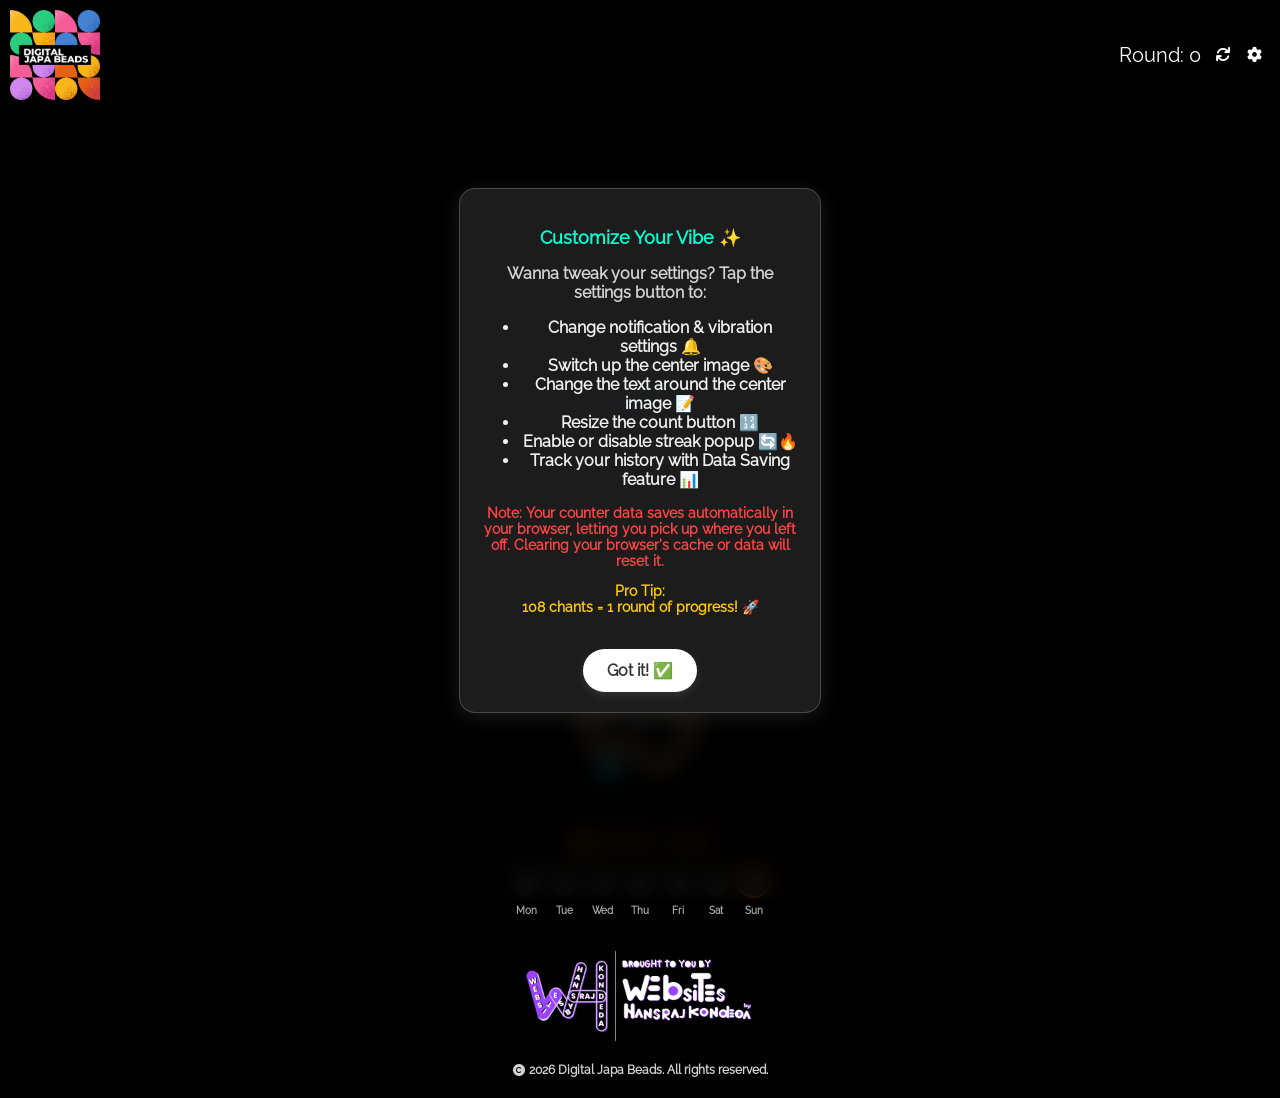
==== commit 096d7727: "Update index.html" ====
--- a/index.html
+++ b/index.html
@@ -30,6 +30,16 @@
 
     <!-- Canonical URL -->
     <link rel="canonical" href="https://digitaljapabeads.netlify.app">
+    <!-- Structured Data (Optional for better visibility) -->
+   <!-- <script type="application/ld+json">
+    {
+        "@context": "https://schema.org",
+        "@type": "WebSite",
+        "url": "https://digitaljapabeads.netlify.app",
+        "name": "Digital Japa Beads",
+        "description": "Chant your mantra with ease using Digital Japa Beads — your spiritual companion, anytime, anywhere."
+    }
+    </script> -->
 
     <link rel="stylesheet" href="style.css">
     <link rel="manifest" href="manifest.json">
@@ -81,6 +91,7 @@
 
     /* ───── IMAGE CROP FEATURE STYLES ───── */
 
+    /* Crop wrapper shown after image is selected */
     #crop-wrapper {
       display: none;
       flex-direction: column;
@@ -89,16 +100,17 @@
       margin-top: 10px;
     }
 
+    /* Fixed-size crop frame — size set dynamically by JS (min of img dimensions, max 240px) */
     #crop-frame {
       position: relative;
-      width: 240px;
-      height: 240px;
+      width: 240px;   /* default, overridden by JS */
+      height: 240px;  /* default, overridden by JS */
       max-width: 240px;
       max-height: 240px;
       overflow: hidden;
       background: #111;
       border: 2px solid #555;
-      border-radius: 50%;
+      border-radius: 50%; /* circular frame = no confusing second ring needed */
       cursor: grab;
       user-select: none;
       touch-action: none;
@@ -109,6 +121,7 @@
       cursor: grabbing;
     }
 
+    /* The actual image inside the crop frame — draggable */
     #crop-img {
       position: absolute;
       top: 0;
@@ -118,10 +131,12 @@
       will-change: transform;
     }
 
+    /* Circle overlay — hidden, frame itself is now circular */
     #crop-circle-overlay {
       display: none;
     }
 
+    /* Zoom slider row */
     #crop-zoom-row {
       display: flex;
       align-items: center;
@@ -148,137 +163,276 @@
       text-align: right;
     }
 
+    /* Crop action buttons */
     #crop-action-row {
       display: flex;
       gap: 8px;
     }
 
+    /* Keep existing image-preview-container hidden when cropper is active */
     #image-preview-container.hidden-by-crop {
       display: none !important;
     }
     /* ───── END CROP STYLES ───── */
-
+    
     /* ───── HISTORY FEATURE STYLES ───── */
-    #history-popup {
-      display: none;
-      position: fixed;
-      top: 0; left: 0;
-      width: 100%; height: 100%;
-      background: rgba(0,0,0,0.85);
-      z-index: 9999;
-      overflow-y: auto;
-    }
-    .history-popup-inner {
-      background: #111;
-      color: #fff;
-      margin: 20px auto;
-      max-width: 480px;
-      border-radius: 14px;
-      padding: 20px;
-      border: 1px solid #333;
-    }
-    .history-popup-inner h2 {
-      text-align: center;
-      margin-bottom: 6px;
-      font-size: 20px;
-    }
+    .history-section {
+        margin-top: 15px;
+        border-top: 1px solid #333;
+        padding-top: 15px;
+    }
+    
+    .history-header {
+        display: flex;
+        justify-content: space-between;
+        align-items: center;
+        margin-bottom: 10px;
+    }
+    
+    .history-header h3 {
+        margin: 0;
+        color: #fff;
+        font-size: 16px;
+    }
+    
+    .view-history-btn {
+        background: #333;
+        color: #fff;
+        border: 1px solid #555;
+        padding: 5px 10px;
+        border-radius: 5px;
+        cursor: pointer;
+        font-size: 12px;
+        transition: all 0.3s;
+    }
+    
+    .view-history-btn:hover {
+        background: #444;
+    }
+    
+    .history-stats {
+        display: flex;
+        justify-content: space-between;
+        background: #222;
+        padding: 10px;
+        border-radius: 8px;
+        margin-top: 10px;
+    }
+    
+    .history-stat-item {
+        text-align: center;
+        flex: 1;
+    }
+    
+    .history-stat-value {
+        font-size: 18px;
+        font-weight: bold;
+        color: #ffd700;
+    }
+    
+    .history-stat-label {
+        font-size: 11px;
+        color: #aaa;
+        margin-top: 3px;
+    }
+    
+    /* History Modal */
+    #history-modal {
+        display: none;
+        position: fixed;
+        top: 0;
+        left: 0;
+        width: 100%;
+        height: 100%;
+        background: rgba(0, 0, 0, 0.95);
+        z-index: 2000;
+        overflow-y: auto;
+        padding: 20px 0;
+    }
+    
+    .history-modal-content {
+        max-width: 500px;
+        margin: 0 auto;
+        background: #1a1a1a;
+        border-radius: 15px;
+        padding: 20px;
+        position: relative;
+        border: 1px solid #333;
+    }
+    
+    .history-modal-header {
+        display: flex;
+        justify-content: space-between;
+        align-items: center;
+        margin-bottom: 20px;
+        padding-bottom: 10px;
+        border-bottom: 1px solid #333;
+    }
+    
+    .history-modal-header h2 {
+        margin: 0;
+        color: #fff;
+        font-size: 20px;
+    }
+    
+    .close-history-modal {
+        background: none;
+        border: none;
+        color: #fff;
+        font-size: 24px;
+        cursor: pointer;
+        padding: 0 10px;
+    }
+    
     .history-summary-cards {
-      display: flex;
-      gap: 8px;
-      flex-wrap: wrap;
-      margin: 14px 0;
-    }
-    .history-card {
-      flex: 1;
-      min-width: 100px;
-      background: #1e1e1e;
-      border: 1px solid #333;
-      border-radius: 10px;
-      padding: 10px;
-      text-align: center;
-    }
-    .history-card .hc-val {
-      font-size: 22px;
-      font-weight: bold;
-      color: #f5c842;
-    }
-    .history-card .hc-lbl {
-      font-size: 11px;
-      color: #aaa;
-      margin-top: 4px;
-    }
-    .history-section-title {
-      font-size: 13px;
-      color: #aaa;
-      text-transform: uppercase;
-      letter-spacing: 1px;
-      margin: 16px 0 8px;
-      border-bottom: 1px solid #2a2a2a;
-      padding-bottom: 4px;
-    }
-    .history-table {
-      width: 100%;
-      border-collapse: collapse;
-      font-size: 13px;
-    }
-    .history-table th {
-      background: #1a1a1a;
-      color: #f5c842;
-      padding: 7px 6px;
-      text-align: left;
-      font-weight: 600;
-    }
-    .history-table td {
-      padding: 7px 6px;
-      border-bottom: 1px solid #222;
-      color: #ddd;
-    }
-    .history-table tr:hover td {
-      background: #1a1a1a;
-    }
-    .history-missed-dot {
-      display: inline-block;
-      width: 8px; height: 8px;
-      border-radius: 50%;
-      background: #e05555;
-      margin-right: 5px;
-    }
-    .history-active-dot {
-      display: inline-block;
-      width: 8px; height: 8px;
-      border-radius: 50%;
-      background: #4caf50;
-      margin-right: 5px;
-    }
-    .history-btn-row {
-      display: flex;
-      gap: 8px;
-      margin-top: 16px;
-      flex-wrap: wrap;
-    }
-    .history-btn-row button {
-      flex: 1;
-      padding: 10px;
-      border-radius: 8px;
-      border: none;
-      cursor: pointer;
-      font-size: 13px;
-      font-weight: 600;
-    }
-    #history-close-btn { background: #333; color: #fff; }
-    #history-clear-btn { background: #6b1a1a; color: #fff; }
-    #history-export-btn { background: #1a3a1a; color: #fff; }
-    .history-empty-msg {
-      text-align: center;
-      color: #666;
-      padding: 20px;
-      font-size: 13px;
-    }
-    /* Settings history section */
-    .settings-history-note {
-      font-size: 11.5px;
-      color: #aaa;
-      margin-top: 4px;
+        display: grid;
+        grid-template-columns: 1fr 1fr;
+        gap: 10px;
+        margin-bottom: 20px;
+    }
+    
+    .history-summary-card {
+        background: #222;
+        padding: 15px;
+        border-radius: 10px;
+        text-align: center;
+    }
+    
+    .history-summary-card .label {
+        color: #aaa;
+        font-size: 12px;
+        margin-bottom: 5px;
+    }
+    
+    .history-summary-card .value {
+        color: #ffd700;
+        font-size: 24px;
+        font-weight: bold;
+    }
+    
+    .history-summary-card .sub-value {
+        color: #888;
+        font-size: 11px;
+        margin-top: 5px;
+    }
+    
+    .history-tabs {
+        display: flex;
+        gap: 10px;
+        margin-bottom: 15px;
+        border-bottom: 1px solid #333;
+        padding-bottom: 10px;
+    }
+    
+    .history-tab {
+        background: none;
+        border: none;
+        color: #888;
+        padding: 8px 15px;
+        cursor: pointer;
+        font-size: 14px;
+        border-radius: 5px;
+        transition: all 0.3s;
+    }
+    
+    .history-tab.active {
+        background: #333;
+        color: #fff;
+    }
+    
+    .history-list {
+        max-height: 300px;
+        overflow-y: auto;
+        margin-bottom: 20px;
+    }
+    
+    .history-item {
+        background: #222;
+        border-radius: 8px;
+        padding: 12px;
+        margin-bottom: 8px;
+        display: flex;
+        justify-content: space-between;
+        align-items: center;
+    }
+    
+    .history-item-date {
+        color: #ffd700;
+        font-size: 13px;
+        font-weight: bold;
+    }
+    
+    .history-item-stats {
+        display: flex;
+        gap: 15px;
+    }
+    
+    .history-item-stat {
+        text-align: center;
+    }
+    
+    .history-item-stat .number {
+        color: #fff;
+        font-size: 14px;
+        font-weight: bold;
+    }
+    
+    .history-item-stat .label {
+        color: #888;
+        font-size: 10px;
+    }
+    
+    .history-actions {
+        display: flex;
+        gap: 10px;
+        margin-top: 20px;
+        padding-top: 15px;
+        border-top: 1px solid #333;
+    }
+    
+    .clear-history-btn {
+        background: #d32f2f;
+        color: white;
+        border: none;
+        padding: 12px;
+        border-radius: 8px;
+        cursor: pointer;
+        font-size: 14px;
+        flex: 1;
+        transition: background 0.3s;
+    }
+    
+    .clear-history-btn:hover {
+        background: #b71c1c;
+    }
+    
+    .export-history-btn {
+        background: #2e7d32;
+        color: white;
+        border: none;
+        padding: 12px;
+        border-radius: 8px;
+        cursor: pointer;
+        font-size: 14px;
+        flex: 1;
+        transition: background 0.3s;
+    }
+    
+    .export-history-btn:hover {
+        background: #1b5e20;
+    }
+    
+    .no-history-message {
+        text-align: center;
+        color: #888;
+        padding: 30px;
+        font-style: italic;
+    }
+    
+    .history-toggle-wrapper {
+        display: flex;
+        align-items: center;
+        gap: 10px;
     }
     /* ───── END HISTORY STYLES ───── */
     </style>
@@ -296,6 +450,7 @@
             <li>Change the text around the center image 📝</li>
             <li>Resize the count button 🔢</li>
             <li>Enable or disable streak popup 🔄🔥</li>
+            <li>Track your history with Data Saving feature 📊</li>
         </ul>
         <p class="popupclear-highlight">Note: Your counter data saves automatically in your browser, letting you pick up where you left off. Clearing your browser's cache or data will reset it.</p>
         <p class="popupnotify-highlight"><strong>Pro Tip:</strong><br> 108 chants = 1 round of progress! 🚀</p>
@@ -327,7 +482,7 @@
                 <img id="image-preview" src="" alt="Image Preview" />
             </div>
 
-            <!-- ───── CROP UI ───── -->
+            <!-- ───── CROP UI (injected here, same visual flow) ───── -->
             <div id="crop-wrapper">
               <div id="crop-frame">
                 <img id="crop-img" src="" alt="Crop Preview">
@@ -438,27 +593,41 @@
     <p class="settings-subtext">Show motivational popups when your streak updates</p>
 </div>
 
-<!-- ───── DATA HISTORY SETTINGS SECTION ───── -->
-<div class="settings-section">
+<!-- ───── NEW: DATA SAVING / HISTORY SECTION ───── -->
+<div class="settings-section history-section">
+    <div class="history-header">
+        <h3><i class="fas fa-history"></i> Data Saving & History</h3>
+        <button id="view-history-btn" class="view-history-btn"><i class="fas fa-chart-bar"></i> View History</button>
+    </div>
     <div class="settings-option">
-        <h3>Save Data / History</h3>
-        <div class="button-cover">
-            <div class="button r">
-                <input type="checkbox" id="history-save-toggle" class="checkbox" checked>
-                <div class="knobs"></div>
-                <div class="layer"></div>
+        <h3>Track History</h3>
+        <div class="history-toggle-wrapper">
+            <div class="button-cover">
+                <div class="button r">
+                    <input type="checkbox" id="history-toggle" class="checkbox" checked>
+                    <div class="knobs"></div>
+                    <div class="layer"></div>
+                </div>
             </div>
-        </div>
-    </div>
-    <p class="settings-subtext">Store counting records for up to 18 months (rounds, counts, missed days)</p>
+            <span class="settings-subtext" style="margin-left: 10px;">Store counting data for up to 18 months</span>
+        </div>
+    </div>
+    <div id="history-quick-stats" class="history-stats" style="display: none;">
+        <div class="history-stat-item">
+            <div class="history-stat-value" id="quick-total-rounds">0</div>
+            <div class="history-stat-label">Total Rounds</div>
+        </div>
+        <div class="history-stat-item">
+            <div class="history-stat-value" id="quick-total-counts">0</div>
+            <div class="history-stat-label">Total Counts</div>
+        </div>
+        <div class="history-stat-item">
+            <div class="history-stat-value" id="quick-sessions">0</div>
+            <div class="history-stat-label">Sessions</div>
+        </div>
+    </div>
 </div>
-<div class="settings-section">
-    <div class="settings-option">
-        <button id="view-history-btn">View History 📊</button>
-    </div>
-    <p class="settings-subtext">See your counting activity, streaks, and missed sessions</p>
-</div>
-<!-- ───── END DATA HISTORY SETTINGS SECTION ───── -->
+<!-- ───── END HISTORY SECTION ───── -->
 
     <div class="settings-section">
     <div class="settings-option">
@@ -486,6 +655,57 @@
             <button id="save-settings">Save Settings</button>
             <button id="close-settings">Close</button>
         </div>
+        
+        <!-- ───── NEW: HISTORY MODAL ───── -->
+        <div id="history-modal">
+            <div class="history-modal-content">
+                <div class="history-modal-header">
+                    <h2><i class="fas fa-history"></i> Chanting History</h2>
+                    <button class="close-history-modal">&times;</button>
+                </div>
+                
+                <div class="history-summary-cards">
+                    <div class="history-summary-card">
+                        <div class="label">Total Rounds</div>
+                        <div class="value" id="history-total-rounds">0</div>
+                        <div class="sub-value" id="history-rounds-period">all time</div>
+                    </div>
+                    <div class="history-summary-card">
+                        <div class="label">Total Counts</div>
+                        <div class="value" id="history-total-counts">0</div>
+                        <div class="sub-value" id="history-counts-period">all time</div>
+                    </div>
+                    <div class="history-summary-card">
+                        <div class="label">Active Days</div>
+                        <div class="value" id="history-active-days">0</div>
+                        <div class="sub-value">days chanted</div>
+                    </div>
+                    <div class="history-summary-card">
+                        <div class="label">Missed Sessions</div>
+                        <div class="value" id="history-missed">0</div>
+                        <div class="sub-value">estimated</div>
+                    </div>
+                </div>
+                
+                <div class="history-tabs">
+                    <button class="history-tab active" data-period="daily">Daily</button>
+                    <button class="history-tab" data-period="weekly">Weekly</button>
+                    <button class="history-tab" data-period="monthly">Monthly</button>
+                </div>
+                
+                <div id="history-list-container" class="history-list">
+                    <!-- History items will be inserted here -->
+                    <div class="no-history-message">No history data available. Start chanting to track your progress!</div>
+                </div>
+                
+                <div class="history-actions">
+                    <button class="clear-history-btn" id="clear-history-btn"><i class="fas fa-trash"></i> Clear History</button>
+                    <button class="export-history-btn" id="export-history-btn"><i class="fas fa-download"></i> Export Data</button>
+                </div>
+            </div>
+        </div>
+        <!-- ───── END HISTORY MODAL ───── -->
+        
         <div class="counter-container">
             <div class="count-display-container">
                 <div class="count-display" id="count-display">0</div>
@@ -564,45 +784,6 @@
     </div>
 </div>
 
-<!-- ───── HISTORY POPUP ───── -->
-<div id="history-popup">
-  <div class="history-popup-inner">
-    <h2>📊 Counting History</h2>
-    <p id="history-tracking-status" style="text-align:center; font-size:12px; color:#aaa; margin-bottom:8px;"></p>
-
-    <div class="history-summary-cards">
-      <div class="history-card">
-        <div class="hc-val" id="hist-total-rounds">0</div>
-        <div class="hc-lbl">Total Rounds</div>
-      </div>
-      <div class="history-card">
-        <div class="hc-val" id="hist-total-counts">0</div>
-        <div class="hc-lbl">Total Counts</div>
-      </div>
-      <div class="history-card">
-        <div class="hc-val" id="hist-total-days">0</div>
-        <div class="hc-lbl">Active Days</div>
-      </div>
-      <div class="history-card">
-        <div class="hc-val" id="hist-missed-days">0</div>
-        <div class="hc-lbl">Missed Days</div>
-      </div>
-    </div>
-
-    <div class="history-section-title">Daily Records</div>
-    <div id="history-table-container">
-      <div class="history-empty-msg">No history data yet. Start chanting! 🙏</div>
-    </div>
-
-    <div class="history-btn-row">
-      <button id="history-export-btn">⬇ Export CSV</button>
-      <button id="history-clear-btn">🗑 Clear History</button>
-      <button id="history-close-btn">Close</button>
-    </div>
-  </div>
-</div>
-<!-- ───── END HISTORY POPUP ───── -->
-
     <audio id="audio" src="rkhkmc.mp3" preload="auto"></audio>
     <script src="script.js"></script>
     <script>
@@ -634,7 +815,7 @@
   });
 }
     </script>
-    <script>
+<script>
 document.addEventListener('DOMContentLoaded', () => {
     let deferredPrompt;
     const installBtn = document.getElementById('install-btn');
@@ -715,6 +896,8 @@
 
 <!-- ═══════════════════════════════════════════════════
      IMAGE CROP FEATURE — Self-contained, no dependencies
+     Intercepts the existing image-upload input and shows
+     a fixed-size crop UI before the image is committed.
      ═══════════════════════════════════════════════════ -->
 <script>
 (function () {
@@ -733,13 +916,13 @@
   const resetBtn         = document.getElementById('crop-reset-btn');
 
   /* ── Crop state ── */
-  let FRAME_SIZE = 240;
+  let FRAME_SIZE = 240;  // dynamic — set per image based on min(w,h), max 240
   let scale      = 1;
-  let imgW       = 0;
-  let imgH       = 0;
+  let imgW       = 0;    // base image width at scale=1 inside frame
+  let imgH       = 0;    // base image height at scale=1 inside frame
   let offsetX    = 0;
   let offsetY    = 0;
-  let initOffsetX = 0;
+  let initOffsetX = 0;   // initial centered offsets for reset
   let initOffsetY = 0;
   let isDragging  = false;
   let dragStartX  = 0;
@@ -748,6 +931,7 @@
   let baseOffsetY = 0;
   let naturalSrc  = '';
 
+  /* ── Clamp so image always covers the entire frame square ── */
   function clampX(x) {
     const scaledW = imgW * scale;
     const minX = Math.min(0, FRAME_SIZE - scaledW);
@@ -762,6 +946,7 @@
     return Math.min(FRAME_SIZE - scaledH, Math.max(0, y));
   }
 
+  /* ── Apply transform to DOM image ── */
   function applyTransform() {
     cropImg.style.width  = (imgW * scale) + 'px';
     cropImg.style.height = (imgH * scale) + 'px';
@@ -769,6 +954,7 @@
     cropImg.style.top    = offsetY + 'px';
   }
 
+  /* ── Reset position & zoom to initial state ── */
   function resetToInitial() {
     scale    = 1;
     offsetX  = initOffsetX;
@@ -778,6 +964,7 @@
     applyTransform();
   }
 
+  /* ── Open cropper when file is chosen ── */
   imageUpload.addEventListener('change', function (e) {
     const file = e.target.files[0];
     if (!file) return;
@@ -790,20 +977,32 @@
         const nw = tempImg.naturalWidth;
         const nh = tempImg.naturalHeight;
 
+        /* Frame size = min dimension of image, capped at 240px.
+           This prevents the frame from ever exceeding the image's
+           shorter side, so no dead space on either axis. */
         FRAME_SIZE = Math.min(240, nw, nh);
+
+        /* Apply frame size to DOM */
         cropFrame.style.width  = FRAME_SIZE + 'px';
         cropFrame.style.height = FRAME_SIZE + 'px';
+
+        /* Update zoom row width to match */
         document.getElementById('crop-zoom-row').style.width = FRAME_SIZE + 'px';
 
+        /* Update radial gradient overlay to match new frame (it's always square so this is automatic) */
+
+        /* Scale image so it fills the frame (cover: larger side fills, smaller side overflows) */
         const ratio = Math.max(FRAME_SIZE / nw, FRAME_SIZE / nh);
         imgW = nw * ratio;
         imgH = nh * ratio;
 
+        /* Center image inside frame */
         initOffsetX = (FRAME_SIZE - imgW) / 2;
         initOffsetY = (FRAME_SIZE - imgH) / 2;
         offsetX = initOffsetX;
         offsetY = initOffsetY;
 
+        /* Reset zoom */
         scale = 1;
         zoomSlider.value      = 1;
         zoomValue.textContent = '1.0×';
@@ -811,6 +1010,7 @@
         cropImg.src = naturalSrc;
         applyTransform();
 
+        /* Show cropper, hide old preview, hide Save Image until crop applied */
         previewContainer.classList.add('hidden-by-crop');
         cropWrapper.style.display = 'flex';
         document.getElementById('save-image-btn').style.display = 'none';
@@ -820,8 +1020,10 @@
     reader.readAsDataURL(file);
   });
 
+  /* ── Zoom slider ── */
   zoomSlider.addEventListener('input', function () {
     const newScale = parseFloat(this.value);
+    /* Zoom toward center of frame */
     const cx   = FRAME_SIZE / 2;
     const cy   = FRAME_SIZE / 2;
     const imgCX = (cx - offsetX) / scale;
@@ -833,8 +1035,12 @@
     applyTransform();
   });
 
+  /* ── Reset Changes ── */
   resetBtn.addEventListener('click', resetToInitial);
 
+  /* ════════════
+     DRAG — Mouse
+  ════════════ */
   cropFrame.addEventListener('mousedown', function (e) {
     isDragging  = true;
     dragStartX  = e.clientX;
@@ -853,6 +1059,9 @@
 
   document.addEventListener('mouseup', function () { isDragging = false; });
 
+  /* ════════════
+     DRAG — Touch (1 finger) + Pinch Zoom (2 fingers)
+  ════════════ */
   let pinchStartDist  = 0;
   let pinchStartScale = 1;
 
@@ -864,12 +1073,14 @@
 
   cropFrame.addEventListener('touchstart', function (e) {
     if (e.touches.length === 1) {
+      /* Single finger — drag */
       isDragging  = true;
       dragStartX  = e.touches[0].clientX;
       dragStartY  = e.touches[0].clientY;
       baseOffsetX = offsetX;
       baseOffsetY = offsetY;
     } else if (e.touches.length === 2) {
+      /* Two fingers — pinch zoom */
       isDragging      = false;
       pinchStartDist  = getTouchDist(e.touches);
       pinchStartScale = scale;
@@ -879,14 +1090,17 @@
 
   document.addEventListener('touchmove', function (e) {
     if (e.touches.length === 1 && isDragging) {
+      /* Single finger drag */
       offsetX = clampX(baseOffsetX + (e.touches[0].clientX - dragStartX));
       offsetY = clampY(baseOffsetY + (e.touches[0].clientY - dragStartY));
       applyTransform();
     } else if (e.touches.length === 2) {
+      /* Pinch zoom */
       const dist     = getTouchDist(e.touches);
       let newScale   = pinchStartScale * (dist / pinchStartDist);
-      newScale       = Math.min(3, Math.max(1, newScale));
-
+      newScale       = Math.min(3, Math.max(1, newScale)); // clamp 1–3×
+
+      /* Zoom toward midpoint of the two fingers */
       const midX  = (e.touches[0].clientX + e.touches[1].clientX) / 2;
       const midY  = (e.touches[0].clientY + e.touches[1].clientY) / 2;
       const rect  = cropFrame.getBoundingClientRect();
@@ -898,6 +1112,7 @@
       offsetX     = clampX(cx - imgCX * scale);
       offsetY     = clampY(cy - imgCY * scale);
 
+      /* Sync slider */
       zoomSlider.value      = scale;
       zoomValue.textContent = scale.toFixed(1) + '×';
 
@@ -909,6 +1124,7 @@
   document.addEventListener('touchend', function (e) {
     if (e.touches.length === 0) isDragging = false;
     if (e.touches.length === 1) {
+      /* One finger lifted during pinch — switch back to drag mode */
       isDragging  = true;
       dragStartX  = e.touches[0].clientX;
       dragStartY  = e.touches[0].clientY;
@@ -917,6 +1133,9 @@
     }
   });
 
+  /* ════════════════════════════════
+     APPLY — render circular crop to canvas → data-URL
+  ════════════════════════════════ */
   applyBtn.addEventListener('click', function () {
     const canvas  = document.createElement('canvas');
     const OUTPUT  = FRAME_SIZE;
@@ -924,6 +1143,7 @@
     canvas.height = OUTPUT;
     const ctx     = canvas.getContext('2d');
 
+    /* Clip to perfect circle */
     ctx.beginPath();
     ctx.arc(OUTPUT / 2, OUTPUT / 2, OUTPUT / 2, 0, Math.PI * 2);
     ctx.closePath();
@@ -934,14 +1154,18 @@
       ctx.drawImage(sourceImg, offsetX, offsetY, imgW * scale, imgH * scale);
       const croppedDataURL = canvas.toDataURL('image/png');
 
+      /* Feed into existing preview so "Save Image" works unchanged */
       previewImg.src = croppedDataURL;
       previewContainer.classList.remove('hidden-by-crop');
       previewContainer.style.display = 'block';
 
+      /* Hide cropper */
       cropWrapper.style.display = 'none';
 
+      /* Show Save Image button now that crop is applied */
       document.getElementById('save-image-btn').style.display = '';
 
+      /* Update the main round-image immediately */
       const roundImage = document.getElementById('round-image');
       if (roundImage) roundImage.src = croppedDataURL;
     };
@@ -955,324 +1179,451 @@
      ═══════════════════════════════════════════════════ -->
 
 <!-- ═══════════════════════════════════════════════════
-     DATA SAVING & HISTORY FEATURE
+     NEW: HISTORY TRACKING FEATURE
      ═══════════════════════════════════════════════════ -->
 <script>
-(function () {
-  'use strict';
-
-  /* ─────────────────────────────────────────
-     CONSTANTS & STORAGE KEYS
-  ───────────────────────────────────────── */
-  const HISTORY_KEY        = 'djb_history_v1';          // daily records array
-  const HISTORY_TOGGLE_KEY = 'djb_history_enabled';     // "true" / "false"
-  const MAX_MONTHS         = 18;                        // retention window
-
-  /* ─────────────────────────────────────────
-     HELPERS
-  ───────────────────────────────────────── */
-
-  /** Returns today's date string YYYY-MM-DD in local time */
-  function todayStr() {
-    const d = new Date();
-    return d.getFullYear() + '-'
-      + String(d.getMonth() + 1).padStart(2, '0') + '-'
-      + String(d.getDate()).padStart(2, '0');
-  }
-
-  /** Cutoff date string 18 months ago */
-  function cutoffStr() {
-    const d = new Date();
-    d.setMonth(d.getMonth() - MAX_MONTHS);
-    return d.getFullYear() + '-'
-      + String(d.getMonth() + 1).padStart(2, '0') + '-'
-      + String(d.getDate()).padStart(2, '0');
-  }
-
-  /** Load full history array (sorted asc by date). Prunes old entries. */
-  function loadHistory() {
-    try {
-      const raw = localStorage.getItem(HISTORY_KEY);
-      const arr = raw ? JSON.parse(raw) : [];
-      const cutoff = cutoffStr();
-      return arr.filter(r => r.date >= cutoff);
-    } catch (e) {
-      return [];
-    }
-  }
-
-  /** Persist history array */
-  function saveHistory(arr) {
-    try {
-      localStorage.setItem(HISTORY_KEY, JSON.stringify(arr));
-    } catch (e) { /* quota exceeded — silent */ }
-  }
-
-  /** Is history tracking currently enabled? */
-  function isHistoryEnabled() {
-    const v = localStorage.getItem(HISTORY_TOGGLE_KEY);
-    return v === null ? true : v === 'true';  // default ON
-  }
-
-  /** Set history tracking preference */
-  function setHistoryEnabled(bool) {
-    localStorage.setItem(HISTORY_TOGGLE_KEY, bool ? 'true' : 'false');
-  }
-
-  /* ─────────────────────────────────────────
-     RECORD A COUNTING EVENT (called when count-btn pressed)
-     We create/update today's record each time a count is made.
-     Data shape: { date, rounds, counts, sessionStart }
-  ───────────────────────────────────────── */
-  function recordCountEvent(roundsNow, countsNow) {
-    if (!isHistoryEnabled()) return;
-
-    const today = todayStr();
-    const history = loadHistory();
-    const idx = history.findIndex(r => r.date === today);
-
-    if (idx === -1) {
-      history.push({
-        date: today,
-        rounds: roundsNow,
-        counts: countsNow,
-        missed: false
-      });
+(function() {
+    'use strict';
+    
+    // History configuration
+    const MAX_HISTORY_DAYS = 548; // 18 months (approx)
+    const STORAGE_KEY = 'japa_history';
+    const SETTINGS_KEY = 'japa_settings';
+    
+    // DOM Elements
+    const historyToggle = document.getElementById('history-toggle');
+    const viewHistoryBtn = document.getElementById('view-history-btn');
+    const historyModal = document.getElementById('history-modal');
+    const closeHistoryModal = document.querySelector('.close-history-modal');
+    const historyQuickStats = document.getElementById('history-quick-stats');
+    const quickTotalRounds = document.getElementById('quick-total-rounds');
+    const quickTotalCounts = document.getElementById('quick-total-counts');
+    const quickSessions = document.getElementById('quick-sessions');
+    const historyTabs = document.querySelectorAll('.history-tab');
+    const historyListContainer = document.getElementById('history-list-container');
+    const clearHistoryBtn = document.getElementById('clear-history-btn');
+    const exportHistoryBtn = document.getElementById('export-history-btn');
+    
+    // History data structure
+    let historyData = {
+        enabled: true,
+        sessions: {}, // key: YYYY-MM-DD, value: { rounds: 0, counts: 0, lastUpdated: timestamp }
+        lastSessionDate: null,
+        totalRounds: 0,
+        totalCounts: 0,
+        missedSessions: 0,
+        activeDays: 0
+    };
+    
+    // Current period view
+    let currentPeriod = 'daily';
+    
+    // Load history from localStorage
+    function loadHistory() {
+        try {
+            const saved = localStorage.getItem(STORAGE_KEY);
+            if (saved) {
+                historyData = JSON.parse(saved);
+            } else {
+                // Initialize with empty data
+                saveHistory();
+            }
+            
+            // Load settings
+            const settings = JSON.parse(localStorage.getItem(SETTINGS_KEY) || '{}');
+            if (historyToggle) {
+                historyToggle.checked = historyData.enabled !== false;
+            }
+            
+            updateQuickStats();
+        } catch (e) {
+            console.error('Error loading history:', e);
+        }
+    }
+    
+    // Save history to localStorage
+    function saveHistory() {
+        try {
+            // Prune old data (keep only last 18 months)
+            const cutoffDate = new Date();
+            cutoffDate.setDate(cutoffDate.getDate() - MAX_HISTORY_DAYS);
+            
+            const sessions = {};
+            let totalRounds = 0;
+            let totalCounts = 0;
+            let activeDays = 0;
+            
+            Object.keys(historyData.sessions || {}).forEach(dateStr => {
+                const sessionDate = new Date(dateStr);
+                if (sessionDate >= cutoffDate) {
+                    sessions[dateStr] = historyData.sessions[dateStr];
+                    totalRounds += historyData.sessions[dateStr].rounds || 0;
+                    totalCounts += historyData.sessions[dateStr].counts || 0;
+                    activeDays++;
+                }
+            });
+            
+            historyData.sessions = sessions;
+            historyData.totalRounds = totalRounds;
+            historyData.totalCounts = totalCounts;
+            historyData.activeDays = activeDays;
+            
+            // Calculate missed sessions
+            calculateMissedSessions();
+            
+            localStorage.setItem(STORAGE_KEY, JSON.stringify(historyData));
+        } catch (e) {
+            console.error('Error saving history:', e);
+        }
+    }
+    
+    // Calculate missed sessions (estimated)
+    function calculateMissedSessions() {
+        if (!historyData.sessions) return;
+        
+        const dates = Object.keys(historyData.sessions).sort();
+        if (dates.length < 2) {
+            historyData.missedSessions = 0;
+            return;
+        }
+        
+        let missed = 0;
+        const firstDate = new Date(dates[0]);
+        const lastDate = new Date(dates[dates.length - 1]);
+        const totalDays = Math.ceil((lastDate - firstDate) / (1000 * 60 * 60 * 24)) + 1;
+        
+        missed = totalDays - dates.length;
+        historyData.missedSessions = Math.max(0, missed);
+    }
+    
+    // Update quick stats in settings
+    function updateQuickStats() {
+        if (!historyQuickStats || !quickTotalRounds || !quickTotalCounts || !quickSessions) return;
+        
+        if (historyData.enabled && Object.keys(historyData.sessions || {}).length > 0) {
+            historyQuickStats.style.display = 'flex';
+            quickTotalRounds.textContent = historyData.totalRounds || 0;
+            quickTotalCounts.textContent = historyData.totalCounts || 0;
+            quickSessions.textContent = Object.keys(historyData.sessions || {}).length;
+        } else {
+            historyQuickStats.style.display = 'none';
+        }
+    }
+    
+    // Record a counting session
+    function recordCount(increment = 1) {
+        if (!historyData.enabled) return;
+        
+        const today = new Date().toISOString().split('T')[0];
+        
+        if (!historyData.sessions[today]) {
+            historyData.sessions[today] = {
+                rounds: 0,
+                counts: 0,
+                lastUpdated: Date.now()
+            };
+        }
+        
+        historyData.sessions[today].counts = (historyData.sessions[today].counts || 0) + increment;
+        historyData.totalCounts = (historyData.totalCounts || 0) + increment;
+        
+        saveHistory();
+        updateQuickStats();
+    }
+    
+    // Record a round completion
+    function recordRound() {
+        if (!historyData.enabled) return;
+        
+        const today = new Date().toISOString().split('T')[0];
+        
+        if (!historyData.sessions[today]) {
+            historyData.sessions[today] = {
+                rounds: 0,
+                counts: 0,
+                lastUpdated: Date.now()
+            };
+        }
+        
+        historyData.sessions[today].rounds = (historyData.sessions[today].rounds || 0) + 1;
+        historyData.totalRounds = (historyData.totalRounds || 0) + 1;
+        
+        saveHistory();
+        updateQuickStats();
+    }
+    
+    // Update history modal content
+    function updateHistoryModal() {
+        if (!historyModal) return;
+        
+        // Update summary cards
+        document.getElementById('history-total-rounds').textContent = historyData.totalRounds || 0;
+        document.getElementById('history-total-counts').textContent = historyData.totalCounts || 0;
+        document.getElementById('history-active-days').textContent = historyData.activeDays || 0;
+        document.getElementById('history-missed').textContent = historyData.missedSessions || 0;
+        
+        // Update period text
+        const today = new Date();
+        const monthNames = ['Jan', 'Feb', 'Mar', 'Apr', 'May', 'Jun', 'Jul', 'Aug', 'Sep', 'Oct', 'Nov', 'Dec'];
+        document.getElementById('history-rounds-period').textContent = 'all time';
+        document.getElementById('history-counts-period').textContent = 'all time';
+        
+        // Render history list based on current period
+        renderHistoryList(currentPeriod);
+    }
+    
+    // Render history list
+    function renderHistoryList(period) {
+        if (!historyListContainer) return;
+        
+        const sessions = historyData.sessions || {};
+        const sortedDates = Object.keys(sessions).sort().reverse();
+        
+        if (sortedDates.length === 0) {
+            historyListContainer.innerHTML = '<div class="no-history-message">No history data available. Start chanting to track your progress!</div>';
+            return;
+        }
+        
+        let html = '';
+        
+        if (period === 'daily') {
+            // Show last 30 days
+            const thirtyDaysAgo = new Date();
+            thirtyDaysAgo.setDate(thirtyDaysAgo.getDate() - 30);
+            
+            sortedDates.forEach(dateStr => {
+                const sessionDate = new Date(dateStr);
+                if (sessionDate >= thirtyDaysAgo) {
+                    const session = sessions[dateStr];
+                    const displayDate = new Date(dateStr).toLocaleDateString('en-US', { 
+                        month: 'short', 
+                        day: 'numeric',
+                        year: 'numeric'
+                    });
+                    
+                    html += `
+                        <div class="history-item">
+                            <div class="history-item-date">${displayDate}</div>
+                            <div class="history-item-stats">
+                                <div class="history-item-stat">
+                                    <div class="number">${session.rounds || 0}</div>
+                                    <div class="label">Rounds</div>
+                                </div>
+                                <div class="history-item-stat">
+                                    <div class="number">${session.counts || 0}</div>
+                                    <div class="label">Counts</div>
+                                </div>
+                            </div>
+                        </div>
+                    `;
+                }
+            });
+        } else if (period === 'weekly') {
+            // Group by week
+            const weeklyData = {};
+            
+            sortedDates.forEach(dateStr => {
+                const date = new Date(dateStr);
+                const weekStart = new Date(date);
+                weekStart.setDate(date.getDate() - date.getDay()); // Start of week (Sunday)
+                const weekKey = weekStart.toISOString().split('T')[0];
+                
+                if (!weeklyData[weekKey]) {
+                    weeklyData[weekKey] = {
+                        rounds: 0,
+                        counts: 0,
+                        startDate: weekStart
+                    };
+                }
+                
+                weeklyData[weekKey].rounds += sessions[dateStr].rounds || 0;
+                weeklyData[weekKey].counts += sessions[dateStr].counts || 0;
+            });
+            
+            // Sort weeks descending
+            Object.keys(weeklyData).sort().reverse().forEach(weekKey => {
+                const week = weeklyData[weekKey];
+                const weekEnd = new Date(week.startDate);
+                weekEnd.setDate(week.startDate.getDate() + 6);
+                
+                const displayRange = `${week.startDate.toLocaleDateString('en-US', { month: 'short', day: 'numeric' })} - ${weekEnd.toLocaleDateString('en-US', { month: 'short', day: 'numeric' })}`;
+                
+                html += `
+                    <div class="history-item">
+                        <div class="history-item-date">${displayRange}</div>
+                        <div class="history-item-stats">
+                            <div class="history-item-stat">
+                                <div class="number">${week.rounds}</div>
+                                <div class="label">Rounds</div>
+                            </div>
+                            <div class="history-item-stat">
+                                <div class="number">${week.counts}</div>
+                                <div class="label">Counts</div>
+                            </div>
+                        </div>
+                    </div>
+                `;
+            });
+        } else if (period === 'monthly') {
+            // Group by month
+            const monthlyData = {};
+            
+            sortedDates.forEach(dateStr => {
+                const date = new Date(dateStr);
+                const monthKey = `${date.getFullYear()}-${String(date.getMonth() + 1).padStart(2, '0')}`;
+                
+                if (!monthlyData[monthKey]) {
+                    monthlyData[monthKey] = {
+                        rounds: 0,
+                        counts: 0,
+                        month: date.getMonth(),
+                        year: date.getFullYear()
+                    };
+                }
+                
+                monthlyData[monthKey].rounds += sessions[dateStr].rounds || 0;
+                monthlyData[monthKey].counts += sessions[dateStr].counts || 0;
+            });
+            
+            const monthNames = ['January', 'February', 'March', 'April', 'May', 'June', 'July', 'August', 'September', 'October', 'November', 'December'];
+            
+            // Sort months descending
+            Object.keys(monthlyData).sort().reverse().forEach(monthKey => {
+                const month = monthlyData[monthKey];
+                const displayMonth = `${monthNames[month.month]} ${month.year}`;
+                
+                html += `
+                    <div class="history-item">
+                        <div class="history-item-date">${displayMonth}</div>
+                        <div class="history-item-stats">
+                            <div class="history-item-stat">
+                                <div class="number">${month.rounds}</div>
+                                <div class="label">Rounds</div>
+                            </div>
+                            <div class="history-item-stat">
+                                <div class="number">${month.counts}</div>
+                                <div class="label">Counts</div>
+                            </div>
+                        </div>
+                    </div>
+                `;
+            });
+        }
+        
+        if (html === '') {
+            html = '<div class="no-history-message">No data for this period</div>';
+        }
+        
+        historyListContainer.innerHTML = html;
+    }
+    
+    // Clear all history
+    function clearHistory() {
+        if (confirm('Are you sure you want to clear all history data? This cannot be undone.')) {
+            historyData.sessions = {};
+            historyData.totalRounds = 0;
+            historyData.totalCounts = 0;
+            historyData.activeDays = 0;
+            historyData.missedSessions = 0;
+            historyData.lastSessionDate = null;
+            
+            saveHistory();
+            updateHistoryModal();
+            updateQuickStats();
+        }
+    }
+    
+    // Export history as JSON
+    function exportHistory() {
+        const dataStr = JSON.stringify(historyData, null, 2);
+        const dataUri = 'data:application/json;charset=utf-8,'+ encodeURIComponent(dataStr);
+        
+        const exportFileDefaultName = `japa_history_${new Date().toISOString().split('T')[0]}.json`;
+        
+        const linkElement = document.createElement('a');
+        linkElement.setAttribute('href', dataUri);
+        linkElement.setAttribute('download', exportFileDefaultName);
+        linkElement.click();
+    }
+    
+    // Initialize event listeners
+    function initHistoryFeature() {
+        loadHistory();
+        
+        // History toggle
+        if (historyToggle) {
+            historyToggle.addEventListener('change', function() {
+                historyData.enabled = this.checked;
+                saveHistory();
+                updateQuickStats();
+            });
+        }
+        
+        // View history button
+        if (viewHistoryBtn) {
+            viewHistoryBtn.addEventListener('click', function() {
+                if (historyModal) {
+                    updateHistoryModal();
+                    historyModal.style.display = 'block';
+                }
+            });
+        }
+        
+        // Close modal
+        if (closeHistoryModal) {
+            closeHistoryModal.addEventListener('click', function() {
+                historyModal.style.display = 'none';
+            });
+        }
+        
+        // Close modal when clicking outside
+        window.addEventListener('click', function(e) {
+            if (e.target === historyModal) {
+                historyModal.style.display = 'none';
+            }
+        });
+        
+        // History tabs
+        historyTabs.forEach(tab => {
+            tab.addEventListener('click', function() {
+                historyTabs.forEach(t => t.classList.remove('active'));
+                this.classList.add('active');
+                currentPeriod = this.dataset.period;
+                renderHistoryList(currentPeriod);
+            });
+        });
+        
+        // Clear history
+        if (clearHistoryBtn) {
+            clearHistoryBtn.addEventListener('click', clearHistory);
+        }
+        
+        // Export history
+        if (exportHistoryBtn) {
+            exportHistoryBtn.addEventListener('click', exportHistory);
+        }
+        
+        // Hook into existing counter functionality
+        // This will be integrated with the main counter in script.js
+        // We'll expose methods for the main script to call
+        window.historyTracker = {
+            recordCount: recordCount,
+            recordRound: recordRound
+        };
+    }
+    
+    // Initialize when DOM is ready
+    if (document.readyState === 'loading') {
+        document.addEventListener('DOMContentLoaded', initHistoryFeature);
     } else {
-      history[idx].rounds = roundsNow;
-      history[idx].counts = countsNow;
-      history[idx].missed = false;
-    }
-
-    saveHistory(history);
-  }
-
-  /* ─────────────────────────────────────────
-     DETECT MISSED DAYS on page load
-     Any date between the last recorded day and today (exclusive)
-     that has no record is marked as missed.
-  ───────────────────────────────────────── */
-  function detectMissedDays() {
-    if (!isHistoryEnabled()) return;
-
-    const history = loadHistory();
-    if (history.length === 0) return;
-
-    // Find last active (non-missed) date
-    const activeDates = history.filter(r => !r.missed).map(r => r.date);
-    if (activeDates.length === 0) return;
-
-    activeDates.sort();
-    const lastActive = activeDates[activeDates.length - 1];
-    const today = todayStr();
-    if (lastActive >= today) return;
-
-    // Iterate from day after lastActive to yesterday
-    const cursor = new Date(lastActive);
-    cursor.setDate(cursor.getDate() + 1);
-    const todayDate = new Date(today);
-
-    while (cursor < todayDate) {
-      const ds = cursor.getFullYear() + '-'
-        + String(cursor.getMonth() + 1).padStart(2, '0') + '-'
-        + String(cursor.getDate()).padStart(2, '0');
-
-      if (!history.find(r => r.date === ds)) {
-        history.push({ date: ds, rounds: 0, counts: 0, missed: true });
-      }
-      cursor.setDate(cursor.getDate() + 1);
-    }
-
-    history.sort((a, b) => a.date.localeCompare(b.date));
-    saveHistory(history);
-  }
-
-  /* ─────────────────────────────────────────
-     INIT — sync toggle state & detect missed days
-  ───────────────────────────────────────── */
-  document.addEventListener('DOMContentLoaded', () => {
-    detectMissedDays();
-
-    /* Sync the settings toggle to stored preference */
-    const toggle = document.getElementById('history-save-toggle');
-    if (toggle) {
-      toggle.checked = isHistoryEnabled();
-      toggle.addEventListener('change', () => {
-        setHistoryEnabled(toggle.checked);
-      });
-    }
-
-    /* Intercept count-btn to record events */
-    const countBtn = document.getElementById('count-btn');
-    if (countBtn) {
-      countBtn.addEventListener('click', () => {
-        /* We read current values from DOM after a tiny delay so script.js updates them first */
-        setTimeout(() => {
-          const roundEl = document.getElementById('round-display');
-          const countEl = document.getElementById('count-display');
-          const rounds = parseInt((roundEl ? roundEl.textContent.replace('Round:', '').trim() : '0')) || 0;
-          const counts = parseInt((countEl ? countEl.textContent.trim() : '0')) || 0;
-          recordCountEvent(rounds, counts);
-        }, 50);
-      });
-    }
-
-    /* Also record when a round completes (108 reset confirmed) */
-    const confirmReset108 = document.getElementById('confirm-reset-108');
-    if (confirmReset108) {
-      confirmReset108.addEventListener('click', () => {
-        setTimeout(() => {
-          const roundEl = document.getElementById('round-display');
-          const rounds = parseInt((roundEl ? roundEl.textContent.replace('Round:', '').trim() : '0')) || 0;
-          recordCountEvent(rounds, 0);
-        }, 80);
-      });
-    }
-
-    /* ── View History button ── */
-    const viewHistoryBtn = document.getElementById('view-history-btn');
-    if (viewHistoryBtn) {
-      viewHistoryBtn.addEventListener('click', () => {
-        openHistoryPopup();
-      });
-    }
-
-    /* ── History popup close ── */
-    const closeHistBtn = document.getElementById('history-close-btn');
-    if (closeHistBtn) {
-      closeHistBtn.addEventListener('click', closeHistoryPopup);
-    }
-
-    /* ── Clear history ── */
-    const clearHistBtn = document.getElementById('history-clear-btn');
-    if (clearHistBtn) {
-      clearHistBtn.addEventListener('click', () => {
-        if (confirm('Are you sure you want to clear ALL counting history? This cannot be undone.')) {
-          localStorage.removeItem(HISTORY_KEY);
-          openHistoryPopup(); // refresh
-        }
-      });
-    }
-
-    /* ── Export CSV ── */
-    const exportBtn = document.getElementById('history-export-btn');
-    if (exportBtn) {
-      exportBtn.addEventListener('click', exportHistoryCSV);
-    }
-
-    /* Close popup by clicking backdrop */
-    const histPopup = document.getElementById('history-popup');
-    if (histPopup) {
-      histPopup.addEventListener('click', (e) => {
-        if (e.target === histPopup) closeHistoryPopup();
-      });
-    }
-  });
-
-  /* ─────────────────────────────────────────
-     OPEN HISTORY POPUP — populate data
-  ───────────────────────────────────────── */
-  function openHistoryPopup() {
-    const popup = document.getElementById('history-popup');
-    if (!popup) return;
-
-    const history = loadHistory();
-    const enabled = isHistoryEnabled();
-
-    /* Status line */
-    const statusEl = document.getElementById('history-tracking-status');
-    if (statusEl) {
-      statusEl.textContent = enabled
-        ? '✅ History tracking is ON — data saved for up to 18 months'
-        : '⏸ History tracking is OFF — new data is not being saved';
-      statusEl.style.color = enabled ? '#4caf50' : '#e05555';
-    }
-
-    /* Summary cards */
-    const activeDays = history.filter(r => !r.missed);
-    const missedDays = history.filter(r => r.missed);
-    const totalRounds = activeDays.reduce((s, r) => s + (r.rounds || 0), 0);
-    const totalCounts = activeDays.reduce((s, r) => s + (r.counts || 0), 0);
-
-    document.getElementById('hist-total-rounds').textContent = totalRounds;
-    document.getElementById('hist-total-counts').textContent = totalCounts;
-    document.getElementById('hist-total-days').textContent   = activeDays.length;
-    document.getElementById('hist-missed-days').textContent  = missedDays.length;
-
-    /* Table */
-    const container = document.getElementById('history-table-container');
-    if (!container) return;
-
-    if (history.length === 0) {
-      container.innerHTML = '<div class="history-empty-msg">No history data yet. Start chanting! 🙏</div>';
-    } else {
-      const sorted = [...history].sort((a, b) => b.date.localeCompare(a.date)); // newest first
-      let rows = '';
-      sorted.forEach(r => {
-        const missedDot  = r.missed ? '<span class="history-missed-dot"></span>' : '<span class="history-active-dot"></span>';
-        const status     = r.missed ? 'Missed' : 'Active';
-        const roundsDisp = r.missed ? '—' : r.rounds;
-        const countsDisp = r.missed ? '—' : r.counts;
-        rows += `<tr>
-          <td>${r.date}</td>
-          <td>${missedDot}${status}</td>
-          <td>${roundsDisp}</td>
-          <td>${countsDisp}</td>
-        </tr>`;
-      });
-
-      container.innerHTML = `
-        <div style="max-height:280px; overflow-y:auto;">
-          <table class="history-table">
-            <thead>
-              <tr>
-                <th>Date</th>
-                <th>Status</th>
-                <th>Rounds</th>
-                <th>Counts</th>
-              </tr>
-            </thead>
-            <tbody>${rows}</tbody>
-          </table>
-        </div>`;
-    }
-
-    popup.style.display = 'block';
-  }
-
-  function closeHistoryPopup() {
-    const popup = document.getElementById('history-popup');
-    if (popup) popup.style.display = 'none';
-  }
-
-  /* ─────────────────────────────────────────
-     EXPORT CSV
-  ───────────────────────────────────────── */
-  function exportHistoryCSV() {
-    const history = loadHistory();
-    if (history.length === 0) { alert('No history data to export.'); return; }
-
-    const sorted = [...history].sort((a, b) => a.date.localeCompare(b.date));
-    let csv = 'Date,Status,Rounds Completed,Counts\n';
-    sorted.forEach(r => {
-      const status = r.missed ? 'Missed' : 'Active';
-      csv += `${r.date},${status},${r.missed ? 0 : r.rounds},${r.missed ? 0 : r.counts}\n`;
-    });
-
-    const blob = new Blob([csv], { type: 'text/csv' });
-    const url  = URL.createObjectURL(blob);
-    const a    = document.createElement('a');
-    a.href     = url;
-    a.download = 'japa_history.csv';
-    a.click();
-    URL.revokeObjectURL(url);
-  }
-
+        initHistoryFeature();
+    }
 })();
 </script>
 <!-- ═══════════════════════════════════════════════════
-     END DATA SAVING & HISTORY FEATURE
+     END HISTORY FEATURE
      ═══════════════════════════════════════════════════ -->
 
 </body>
 </html>
+
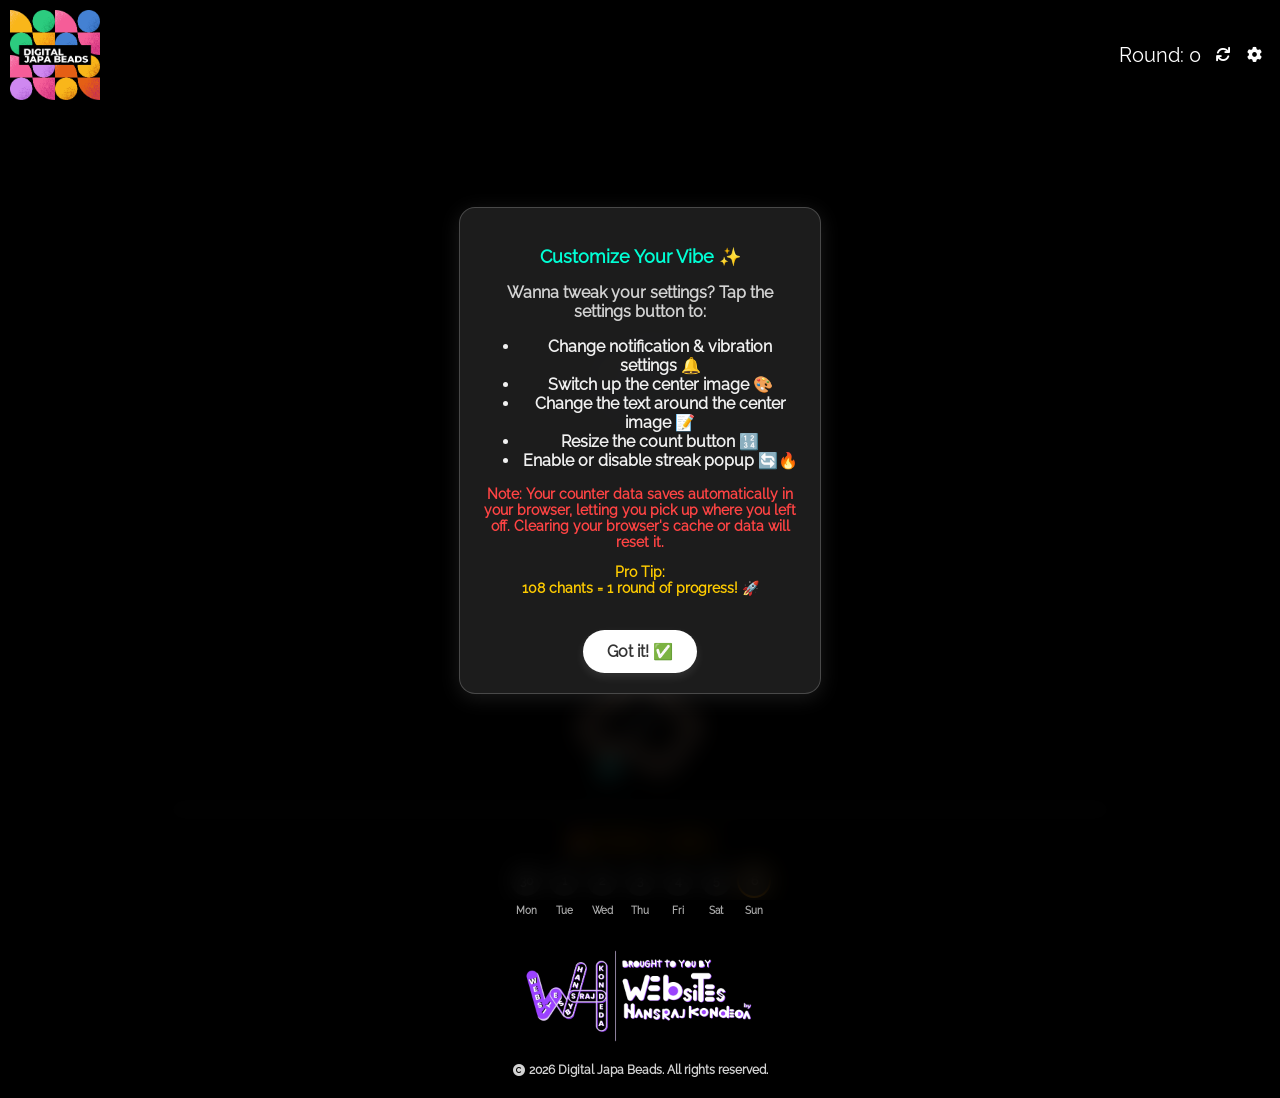
==== commit 075800ee: "Update index.html" ====
--- a/index.html
+++ b/index.html
@@ -17,7 +17,7 @@
     <meta property="og:description" content="Chant your mantra with ease using Digital Japa Beads — your spiritual companion, anytime, anywhere.">
     <meta property="og:url" content="https://digitaljapabeads.netlify.app">
     <meta property="og:type" content="website">
-    <meta property="og:image" content="https://digitaljapabeads.netlify.app/rkhkmclogosm.png"> <!-- Replace with actual image URL -->
+    <meta property="og:image" content="https://digitaljapabeads.netlify.app/rkhkmclogosm.png">
 
     <meta name="twitter:card" content="summary_large_image">
 <meta name="twitter:title" content="Digital Japa Beads | Chant Your Mantra Anytime, Anywhere">
@@ -30,16 +30,6 @@
 
     <!-- Canonical URL -->
     <link rel="canonical" href="https://digitaljapabeads.netlify.app">
-    <!-- Structured Data (Optional for better visibility) -->
-   <!-- <script type="application/ld+json">
-    {
-        "@context": "https://schema.org",
-        "@type": "WebSite",
-        "url": "https://digitaljapabeads.netlify.app",
-        "name": "Digital Japa Beads",
-        "description": "Chant your mantra with ease using Digital Japa Beads — your spiritual companion, anytime, anywhere."
-    }
-    </script> -->
 
     <link rel="stylesheet" href="style.css">
     <link rel="manifest" href="manifest.json">
@@ -91,7 +81,6 @@
 
     /* ───── IMAGE CROP FEATURE STYLES ───── */
 
-    /* Crop wrapper shown after image is selected */
     #crop-wrapper {
       display: none;
       flex-direction: column;
@@ -100,17 +89,16 @@
       margin-top: 10px;
     }
 
-    /* Fixed-size crop frame — size set dynamically by JS (min of img dimensions, max 240px) */
     #crop-frame {
       position: relative;
-      width: 240px;   /* default, overridden by JS */
-      height: 240px;  /* default, overridden by JS */
+      width: 240px;
+      height: 240px;
       max-width: 240px;
       max-height: 240px;
       overflow: hidden;
       background: #111;
       border: 2px solid #555;
-      border-radius: 50%; /* circular frame = no confusing second ring needed */
+      border-radius: 50%;
       cursor: grab;
       user-select: none;
       touch-action: none;
@@ -121,7 +109,6 @@
       cursor: grabbing;
     }
 
-    /* The actual image inside the crop frame — draggable */
     #crop-img {
       position: absolute;
       top: 0;
@@ -131,12 +118,10 @@
       will-change: transform;
     }
 
-    /* Circle overlay — hidden, frame itself is now circular */
     #crop-circle-overlay {
       display: none;
     }
 
-    /* Zoom slider row */
     #crop-zoom-row {
       display: flex;
       align-items: center;
@@ -163,278 +148,323 @@
       text-align: right;
     }
 
-    /* Crop action buttons */
     #crop-action-row {
       display: flex;
       gap: 8px;
     }
 
-    /* Keep existing image-preview-container hidden when cropper is active */
     #image-preview-container.hidden-by-crop {
       display: none !important;
     }
     /* ───── END CROP STYLES ───── */
-    
-    /* ───── HISTORY FEATURE STYLES ───── */
-    .history-section {
-        margin-top: 15px;
-        border-top: 1px solid #333;
-        padding-top: 15px;
-    }
-    
-    .history-header {
-        display: flex;
-        justify-content: space-between;
-        align-items: center;
-        margin-bottom: 10px;
-    }
-    
-    .history-header h3 {
-        margin: 0;
-        color: #fff;
-        font-size: 16px;
-    }
-    
-    .view-history-btn {
-        background: #333;
-        color: #fff;
-        border: 1px solid #555;
-        padding: 5px 10px;
-        border-radius: 5px;
-        cursor: pointer;
-        font-size: 12px;
-        transition: all 0.3s;
-    }
-    
-    .view-history-btn:hover {
-        background: #444;
-    }
-    
-    .history-stats {
-        display: flex;
-        justify-content: space-between;
-        background: #222;
-        padding: 10px;
-        border-radius: 8px;
-        margin-top: 10px;
-    }
-    
-    .history-stat-item {
-        text-align: center;
-        flex: 1;
-    }
-    
-    .history-stat-value {
-        font-size: 18px;
-        font-weight: bold;
-        color: #ffd700;
-    }
-    
-    .history-stat-label {
-        font-size: 11px;
-        color: #aaa;
-        margin-top: 3px;
-    }
-    
-    /* History Modal */
+
+    /* ═══════════════════════════════════════
+       DATA HISTORY FEATURE STYLES
+    ═══════════════════════════════════════ */
+
+    /* History Modal Overlay */
     #history-modal {
-        display: none;
-        position: fixed;
-        top: 0;
-        left: 0;
-        width: 100%;
-        height: 100%;
-        background: rgba(0, 0, 0, 0.95);
-        z-index: 2000;
-        overflow-y: auto;
-        padding: 20px 0;
-    }
-    
-    .history-modal-content {
-        max-width: 500px;
-        margin: 0 auto;
-        background: #1a1a1a;
-        border-radius: 15px;
-        padding: 20px;
-        position: relative;
-        border: 1px solid #333;
-    }
-    
+      display: none;
+      position: fixed;
+      top: 0; left: 0; right: 0; bottom: 0;
+      background: rgba(0,0,0,0.92);
+      z-index: 9999;
+      overflow-y: auto;
+      -webkit-overflow-scrolling: touch;
+    }
+
+    #history-modal.active {
+      display: block;
+    }
+
+    .history-modal-inner {
+      max-width: 420px;
+      margin: 0 auto;
+      padding: 20px 16px 40px;
+      color: #fff;
+      font-family: inherit;
+    }
+
     .history-modal-header {
-        display: flex;
-        justify-content: space-between;
-        align-items: center;
-        margin-bottom: 20px;
-        padding-bottom: 10px;
-        border-bottom: 1px solid #333;
-    }
-    
+      display: flex;
+      align-items: center;
+      justify-content: space-between;
+      margin-bottom: 18px;
+    }
+
     .history-modal-header h2 {
-        margin: 0;
-        color: #fff;
-        font-size: 20px;
-    }
-    
-    .close-history-modal {
-        background: none;
-        border: none;
-        color: #fff;
-        font-size: 24px;
-        cursor: pointer;
-        padding: 0 10px;
-    }
-    
-    .history-summary-cards {
-        display: grid;
-        grid-template-columns: 1fr 1fr;
-        gap: 10px;
-        margin-bottom: 20px;
-    }
-    
-    .history-summary-card {
-        background: #222;
-        padding: 15px;
-        border-radius: 10px;
-        text-align: center;
-    }
-    
-    .history-summary-card .label {
-        color: #aaa;
-        font-size: 12px;
-        margin-bottom: 5px;
-    }
-    
-    .history-summary-card .value {
-        color: #ffd700;
-        font-size: 24px;
-        font-weight: bold;
-    }
-    
-    .history-summary-card .sub-value {
-        color: #888;
-        font-size: 11px;
-        margin-top: 5px;
-    }
-    
-    .history-tabs {
-        display: flex;
-        gap: 10px;
-        margin-bottom: 15px;
-        border-bottom: 1px solid #333;
-        padding-bottom: 10px;
-    }
-    
-    .history-tab {
-        background: none;
-        border: none;
-        color: #888;
-        padding: 8px 15px;
-        cursor: pointer;
-        font-size: 14px;
-        border-radius: 5px;
-        transition: all 0.3s;
-    }
-    
-    .history-tab.active {
-        background: #333;
-        color: #fff;
-    }
-    
-    .history-list {
-        max-height: 300px;
-        overflow-y: auto;
-        margin-bottom: 20px;
-    }
-    
-    .history-item {
-        background: #222;
-        border-radius: 8px;
-        padding: 12px;
-        margin-bottom: 8px;
-        display: flex;
-        justify-content: space-between;
-        align-items: center;
-    }
-    
-    .history-item-date {
-        color: #ffd700;
-        font-size: 13px;
-        font-weight: bold;
-    }
-    
-    .history-item-stats {
-        display: flex;
-        gap: 15px;
-    }
-    
-    .history-item-stat {
-        text-align: center;
-    }
-    
-    .history-item-stat .number {
-        color: #fff;
-        font-size: 14px;
-        font-weight: bold;
-    }
-    
-    .history-item-stat .label {
-        color: #888;
-        font-size: 10px;
-    }
-    
-    .history-actions {
-        display: flex;
-        gap: 10px;
-        margin-top: 20px;
-        padding-top: 15px;
-        border-top: 1px solid #333;
-    }
-    
-    .clear-history-btn {
-        background: #d32f2f;
-        color: white;
-        border: none;
-        padding: 12px;
-        border-radius: 8px;
-        cursor: pointer;
-        font-size: 14px;
-        flex: 1;
-        transition: background 0.3s;
-    }
-    
-    .clear-history-btn:hover {
-        background: #b71c1c;
-    }
-    
-    .export-history-btn {
-        background: #2e7d32;
-        color: white;
-        border: none;
-        padding: 12px;
-        border-radius: 8px;
-        cursor: pointer;
-        font-size: 14px;
-        flex: 1;
-        transition: background 0.3s;
-    }
-    
-    .export-history-btn:hover {
-        background: #1b5e20;
-    }
-    
-    .no-history-message {
-        text-align: center;
-        color: #888;
-        padding: 30px;
-        font-style: italic;
-    }
-    
-    .history-toggle-wrapper {
-        display: flex;
-        align-items: center;
-        gap: 10px;
-    }
-    /* ───── END HISTORY STYLES ───── */
+      font-size: 20px;
+      font-weight: 700;
+      color: #fff;
+      margin: 0;
+    }
+
+    #close-history-modal {
+      background: #222;
+      border: 1px solid #444;
+      color: #fff;
+      border-radius: 8px;
+      padding: 6px 14px;
+      font-size: 13px;
+      cursor: pointer;
+    }
+
+    /* Month navigation */
+    .history-month-nav {
+      display: flex;
+      align-items: center;
+      justify-content: space-between;
+      margin-bottom: 14px;
+    }
+
+    .history-month-nav button {
+      background: #222;
+      border: 1px solid #444;
+      color: #fff;
+      border-radius: 8px;
+      padding: 6px 14px;
+      font-size: 16px;
+      cursor: pointer;
+      transition: background 0.15s;
+    }
+
+    .history-month-nav button:hover {
+      background: #333;
+    }
+
+    #history-month-label {
+      font-size: 16px;
+      font-weight: 600;
+      color: #fff;
+    }
+
+    /* Calendar grid */
+    .history-calendar {
+      width: 100%;
+    }
+
+    .history-cal-weekdays {
+      display: grid;
+      grid-template-columns: repeat(7, 1fr);
+      gap: 3px;
+      margin-bottom: 4px;
+    }
+
+    .history-cal-weekday {
+      text-align: center;
+      font-size: 11px;
+      color: #888;
+      padding: 4px 0;
+      font-weight: 600;
+      text-transform: uppercase;
+      letter-spacing: 0.5px;
+    }
+
+    .history-cal-days {
+      display: grid;
+      grid-template-columns: repeat(7, 1fr);
+      gap: 3px;
+    }
+
+    .history-cal-day {
+      aspect-ratio: 1;
+      border-radius: 6px;
+      display: flex;
+      flex-direction: column;
+      align-items: center;
+      justify-content: center;
+      cursor: pointer;
+      position: relative;
+      background: #181818;
+      border: 1px solid #2a2a2a;
+      transition: background 0.12s, transform 0.1s;
+      min-height: 38px;
+      overflow: hidden;
+    }
+
+    .history-cal-day:hover:not(.history-cal-day--empty) {
+      background: #262626;
+      transform: scale(1.04);
+    }
+
+    .history-cal-day--empty {
+      background: transparent;
+      border-color: transparent;
+      cursor: default;
+    }
+
+    .history-cal-day--today {
+      border-color: #fff !important;
+    }
+
+    /* Color states */
+    .history-cal-day--active {
+      background: #1a3a1a;
+      border-color: #2d6a2d;
+    }
+
+    .history-cal-day--missed {
+      background: #2a1a1a;
+      border-color: #5a2a2a;
+    }
+
+    .history-cal-day--future {
+      background: #111;
+      border-color: #1e1e1e;
+      cursor: default;
+      opacity: 0.4;
+    }
+
+    .history-cal-day__num {
+      font-size: 12px;
+      color: #ccc;
+      font-weight: 600;
+      line-height: 1;
+    }
+
+    .history-cal-day--active .history-cal-day__num {
+      color: #6fcf6f;
+    }
+
+    .history-cal-day--missed .history-cal-day__num {
+      color: #cf6f6f;
+    }
+
+    .history-cal-day__rounds {
+      font-size: 9px;
+      color: #6fcf6f;
+      line-height: 1;
+      margin-top: 2px;
+    }
+
+    .history-cal-day--missed .history-cal-day__rounds {
+      color: #cf6f6f;
+    }
+
+    /* Dot indicator */
+    .history-cal-day__dot {
+      width: 5px;
+      height: 5px;
+      border-radius: 50%;
+      margin-top: 2px;
+      background: #6fcf6f;
+    }
+
+    .history-cal-day--missed .history-cal-day__dot {
+      background: #cf6f6f;
+    }
+
+    /* Day detail tooltip/popup */
+    #history-day-detail {
+      display: none;
+      position: fixed;
+      background: #1a1a1a;
+      border: 1px solid #444;
+      border-radius: 12px;
+      padding: 14px 16px;
+      color: #fff;
+      font-size: 13px;
+      min-width: 200px;
+      z-index: 10000;
+      box-shadow: 0 8px 32px rgba(0,0,0,0.6);
+      pointer-events: none;
+    }
+
+    #history-day-detail h4 {
+      margin: 0 0 8px;
+      font-size: 14px;
+      color: #fff;
+    }
+
+    #history-day-detail p {
+      margin: 3px 0;
+      color: #bbb;
+    }
+
+    #history-day-detail p span {
+      color: #fff;
+      font-weight: 600;
+    }
+
+    #history-day-detail .detail-missed {
+      color: #cf6f6f;
+      font-weight: 600;
+    }
+
+    /* Monthly summary */
+    .history-monthly-summary {
+      display: grid;
+      grid-template-columns: repeat(3, 1fr);
+      gap: 8px;
+      margin-top: 16px;
+    }
+
+    .history-stat-card {
+      background: #181818;
+      border: 1px solid #2a2a2a;
+      border-radius: 10px;
+      padding: 12px 8px;
+      text-align: center;
+    }
+
+    .history-stat-card__val {
+      font-size: 22px;
+      font-weight: 700;
+      color: #fff;
+    }
+
+    .history-stat-card__lbl {
+      font-size: 10px;
+      color: #888;
+      text-transform: uppercase;
+      letter-spacing: 0.5px;
+      margin-top: 2px;
+    }
+
+    /* Legend */
+    .history-legend {
+      display: flex;
+      gap: 14px;
+      margin-top: 12px;
+      flex-wrap: wrap;
+    }
+
+    .history-legend-item {
+      display: flex;
+      align-items: center;
+      gap: 5px;
+      font-size: 11px;
+      color: #888;
+    }
+
+    .history-legend-dot {
+      width: 10px;
+      height: 10px;
+      border-radius: 3px;
+    }
+
+    .history-legend-dot--active { background: #1a3a1a; border: 1px solid #2d6a2d; }
+    .history-legend-dot--missed { background: #2a1a1a; border: 1px solid #5a2a2a; }
+    .history-legend-dot--none   { background: #181818; border: 1px solid #2a2a2a; }
+
+    /* History disabled notice */
+    .history-disabled-notice {
+      text-align: center;
+      padding: 40px 20px;
+      color: #666;
+      font-size: 14px;
+    }
+
+    .history-disabled-notice i {
+      font-size: 36px;
+      display: block;
+      margin-bottom: 12px;
+      color: #444;
+    }
+
+    /* ═══════════════════════════════════════
+       END DATA HISTORY STYLES
+    ═══════════════════════════════════════ */
     </style>
 </head>
 <body>
@@ -450,7 +480,6 @@
             <li>Change the text around the center image 📝</li>
             <li>Resize the count button 🔢</li>
             <li>Enable or disable streak popup 🔄🔥</li>
-            <li>Track your history with Data Saving feature 📊</li>
         </ul>
         <p class="popupclear-highlight">Note: Your counter data saves automatically in your browser, letting you pick up where you left off. Clearing your browser's cache or data will reset it.</p>
         <p class="popupnotify-highlight"><strong>Pro Tip:</strong><br> 108 chants = 1 round of progress! 🚀</p>
@@ -482,7 +511,7 @@
                 <img id="image-preview" src="" alt="Image Preview" />
             </div>
 
-            <!-- ───── CROP UI (injected here, same visual flow) ───── -->
+            <!-- ───── CROP UI ───── -->
             <div id="crop-wrapper">
               <div id="crop-frame">
                 <img id="crop-img" src="" alt="Crop Preview">
@@ -593,41 +622,24 @@
     <p class="settings-subtext">Show motivational popups when your streak updates</p>
 </div>
 
-<!-- ───── NEW: DATA SAVING / HISTORY SECTION ───── -->
-<div class="settings-section history-section">
-    <div class="history-header">
-        <h3><i class="fas fa-history"></i> Data Saving & History</h3>
-        <button id="view-history-btn" class="view-history-btn"><i class="fas fa-chart-bar"></i> View History</button>
-    </div>
+<!-- ═══════ DATA HISTORY SETTING ═══════ -->
+<div class="settings-section">
     <div class="settings-option">
-        <h3>Track History</h3>
-        <div class="history-toggle-wrapper">
-            <div class="button-cover">
-                <div class="button r">
-                    <input type="checkbox" id="history-toggle" class="checkbox" checked>
-                    <div class="knobs"></div>
-                    <div class="layer"></div>
-                </div>
+        <h3>Save Data / History</h3>
+        <div class="button-cover">
+            <div class="button r">
+                <input type="checkbox" id="history-toggle" class="checkbox" checked>
+                <div class="knobs"></div>
+                <div class="layer"></div>
             </div>
-            <span class="settings-subtext" style="margin-left: 10px;">Store counting data for up to 18 months</span>
-        </div>
-    </div>
-    <div id="history-quick-stats" class="history-stats" style="display: none;">
-        <div class="history-stat-item">
-            <div class="history-stat-value" id="quick-total-rounds">0</div>
-            <div class="history-stat-label">Total Rounds</div>
-        </div>
-        <div class="history-stat-item">
-            <div class="history-stat-value" id="quick-total-counts">0</div>
-            <div class="history-stat-label">Total Counts</div>
-        </div>
-        <div class="history-stat-item">
-            <div class="history-stat-value" id="quick-sessions">0</div>
-            <div class="history-stat-label">Sessions</div>
-        </div>
+        </div>
+    </div>
+    <p class="settings-subtext">Record counting activity for up to 18 months. Turn off to stop logging new history.</p>
+    <div class="settings-option" style="margin-top:10px;">
+        <button id="view-history-btn" style="width:100%;">📅 View History Calendar</button>
     </div>
 </div>
-<!-- ───── END HISTORY SECTION ───── -->
+<!-- ═══════ END DATA HISTORY SETTING ═══════ -->
 
     <div class="settings-section">
     <div class="settings-option">
@@ -655,57 +667,6 @@
             <button id="save-settings">Save Settings</button>
             <button id="close-settings">Close</button>
         </div>
-        
-        <!-- ───── NEW: HISTORY MODAL ───── -->
-        <div id="history-modal">
-            <div class="history-modal-content">
-                <div class="history-modal-header">
-                    <h2><i class="fas fa-history"></i> Chanting History</h2>
-                    <button class="close-history-modal">&times;</button>
-                </div>
-                
-                <div class="history-summary-cards">
-                    <div class="history-summary-card">
-                        <div class="label">Total Rounds</div>
-                        <div class="value" id="history-total-rounds">0</div>
-                        <div class="sub-value" id="history-rounds-period">all time</div>
-                    </div>
-                    <div class="history-summary-card">
-                        <div class="label">Total Counts</div>
-                        <div class="value" id="history-total-counts">0</div>
-                        <div class="sub-value" id="history-counts-period">all time</div>
-                    </div>
-                    <div class="history-summary-card">
-                        <div class="label">Active Days</div>
-                        <div class="value" id="history-active-days">0</div>
-                        <div class="sub-value">days chanted</div>
-                    </div>
-                    <div class="history-summary-card">
-                        <div class="label">Missed Sessions</div>
-                        <div class="value" id="history-missed">0</div>
-                        <div class="sub-value">estimated</div>
-                    </div>
-                </div>
-                
-                <div class="history-tabs">
-                    <button class="history-tab active" data-period="daily">Daily</button>
-                    <button class="history-tab" data-period="weekly">Weekly</button>
-                    <button class="history-tab" data-period="monthly">Monthly</button>
-                </div>
-                
-                <div id="history-list-container" class="history-list">
-                    <!-- History items will be inserted here -->
-                    <div class="no-history-message">No history data available. Start chanting to track your progress!</div>
-                </div>
-                
-                <div class="history-actions">
-                    <button class="clear-history-btn" id="clear-history-btn"><i class="fas fa-trash"></i> Clear History</button>
-                    <button class="export-history-btn" id="export-history-btn"><i class="fas fa-download"></i> Export Data</button>
-                </div>
-            </div>
-        </div>
-        <!-- ───── END HISTORY MODAL ───── -->
-        
         <div class="counter-container">
             <div class="count-display-container">
                 <div class="count-display" id="count-display">0</div>
@@ -784,6 +745,28 @@
     </div>
 </div>
 
+<!-- ═══════════════════════════════════════
+     DATA HISTORY MODAL
+═══════════════════════════════════════ -->
+<div id="history-modal">
+  <div class="history-modal-inner">
+    <div class="history-modal-header">
+      <h2>📅 Counting History</h2>
+      <button id="close-history-modal">✕ Close</button>
+    </div>
+
+    <div id="history-content">
+      <!-- Rendered by JS -->
+    </div>
+  </div>
+</div>
+
+<!-- Day detail floating tooltip -->
+<div id="history-day-detail"></div>
+<!-- ═══════════════════════════════════════
+     END DATA HISTORY MODAL
+═══════════════════════════════════════ -->
+
     <audio id="audio" src="rkhkmc.mp3" preload="auto"></audio>
     <script src="script.js"></script>
     <script>
@@ -815,7 +798,7 @@
   });
 }
     </script>
-<script>
+    <script>
 document.addEventListener('DOMContentLoaded', () => {
     let deferredPrompt;
     const installBtn = document.getElementById('install-btn');
@@ -896,8 +879,6 @@
 
 <!-- ═══════════════════════════════════════════════════
      IMAGE CROP FEATURE — Self-contained, no dependencies
-     Intercepts the existing image-upload input and shows
-     a fixed-size crop UI before the image is committed.
      ═══════════════════════════════════════════════════ -->
 <script>
 (function () {
@@ -916,13 +897,13 @@
   const resetBtn         = document.getElementById('crop-reset-btn');
 
   /* ── Crop state ── */
-  let FRAME_SIZE = 240;  // dynamic — set per image based on min(w,h), max 240
+  let FRAME_SIZE = 240;
   let scale      = 1;
-  let imgW       = 0;    // base image width at scale=1 inside frame
-  let imgH       = 0;    // base image height at scale=1 inside frame
+  let imgW       = 0;
+  let imgH       = 0;
   let offsetX    = 0;
   let offsetY    = 0;
-  let initOffsetX = 0;   // initial centered offsets for reset
+  let initOffsetX = 0;
   let initOffsetY = 0;
   let isDragging  = false;
   let dragStartX  = 0;
@@ -931,11 +912,8 @@
   let baseOffsetY = 0;
   let naturalSrc  = '';
 
-  /* ── Clamp so image always covers the entire frame square ── */
   function clampX(x) {
     const scaledW = imgW * scale;
-    const minX = Math.min(0, FRAME_SIZE - scaledW);
-    const maxX = Math.max(0, FRAME_SIZE - scaledW);
     if (scaledW >= FRAME_SIZE) return Math.min(0, Math.max(FRAME_SIZE - scaledW, x));
     return Math.min(FRAME_SIZE - scaledW, Math.max(0, x));
   }
@@ -946,7 +924,6 @@
     return Math.min(FRAME_SIZE - scaledH, Math.max(0, y));
   }
 
-  /* ── Apply transform to DOM image ── */
   function applyTransform() {
     cropImg.style.width  = (imgW * scale) + 'px';
     cropImg.style.height = (imgH * scale) + 'px';
@@ -954,7 +931,6 @@
     cropImg.style.top    = offsetY + 'px';
   }
 
-  /* ── Reset position & zoom to initial state ── */
   function resetToInitial() {
     scale    = 1;
     offsetX  = initOffsetX;
@@ -964,7 +940,6 @@
     applyTransform();
   }
 
-  /* ── Open cropper when file is chosen ── */
   imageUpload.addEventListener('change', function (e) {
     const file = e.target.files[0];
     if (!file) return;
@@ -977,32 +952,22 @@
         const nw = tempImg.naturalWidth;
         const nh = tempImg.naturalHeight;
 
-        /* Frame size = min dimension of image, capped at 240px.
-           This prevents the frame from ever exceeding the image's
-           shorter side, so no dead space on either axis. */
         FRAME_SIZE = Math.min(240, nw, nh);
 
-        /* Apply frame size to DOM */
         cropFrame.style.width  = FRAME_SIZE + 'px';
         cropFrame.style.height = FRAME_SIZE + 'px';
 
-        /* Update zoom row width to match */
         document.getElementById('crop-zoom-row').style.width = FRAME_SIZE + 'px';
 
-        /* Update radial gradient overlay to match new frame (it's always square so this is automatic) */
-
-        /* Scale image so it fills the frame (cover: larger side fills, smaller side overflows) */
         const ratio = Math.max(FRAME_SIZE / nw, FRAME_SIZE / nh);
         imgW = nw * ratio;
         imgH = nh * ratio;
 
-        /* Center image inside frame */
         initOffsetX = (FRAME_SIZE - imgW) / 2;
         initOffsetY = (FRAME_SIZE - imgH) / 2;
         offsetX = initOffsetX;
         offsetY = initOffsetY;
 
-        /* Reset zoom */
         scale = 1;
         zoomSlider.value      = 1;
         zoomValue.textContent = '1.0×';
@@ -1010,7 +975,6 @@
         cropImg.src = naturalSrc;
         applyTransform();
 
-        /* Show cropper, hide old preview, hide Save Image until crop applied */
         previewContainer.classList.add('hidden-by-crop');
         cropWrapper.style.display = 'flex';
         document.getElementById('save-image-btn').style.display = 'none';
@@ -1020,10 +984,8 @@
     reader.readAsDataURL(file);
   });
 
-  /* ── Zoom slider ── */
   zoomSlider.addEventListener('input', function () {
     const newScale = parseFloat(this.value);
-    /* Zoom toward center of frame */
     const cx   = FRAME_SIZE / 2;
     const cy   = FRAME_SIZE / 2;
     const imgCX = (cx - offsetX) / scale;
@@ -1035,12 +997,8 @@
     applyTransform();
   });
 
-  /* ── Reset Changes ── */
   resetBtn.addEventListener('click', resetToInitial);
 
-  /* ════════════
-     DRAG — Mouse
-  ════════════ */
   cropFrame.addEventListener('mousedown', function (e) {
     isDragging  = true;
     dragStartX  = e.clientX;
@@ -1059,9 +1017,6 @@
 
   document.addEventListener('mouseup', function () { isDragging = false; });
 
-  /* ════════════
-     DRAG — Touch (1 finger) + Pinch Zoom (2 fingers)
-  ════════════ */
   let pinchStartDist  = 0;
   let pinchStartScale = 1;
 
@@ -1073,14 +1028,12 @@
 
   cropFrame.addEventListener('touchstart', function (e) {
     if (e.touches.length === 1) {
-      /* Single finger — drag */
       isDragging  = true;
       dragStartX  = e.touches[0].clientX;
       dragStartY  = e.touches[0].clientY;
       baseOffsetX = offsetX;
       baseOffsetY = offsetY;
     } else if (e.touches.length === 2) {
-      /* Two fingers — pinch zoom */
       isDragging      = false;
       pinchStartDist  = getTouchDist(e.touches);
       pinchStartScale = scale;
@@ -1090,17 +1043,14 @@
 
   document.addEventListener('touchmove', function (e) {
     if (e.touches.length === 1 && isDragging) {
-      /* Single finger drag */
       offsetX = clampX(baseOffsetX + (e.touches[0].clientX - dragStartX));
       offsetY = clampY(baseOffsetY + (e.touches[0].clientY - dragStartY));
       applyTransform();
     } else if (e.touches.length === 2) {
-      /* Pinch zoom */
       const dist     = getTouchDist(e.touches);
       let newScale   = pinchStartScale * (dist / pinchStartDist);
-      newScale       = Math.min(3, Math.max(1, newScale)); // clamp 1–3×
-
-      /* Zoom toward midpoint of the two fingers */
+      newScale       = Math.min(3, Math.max(1, newScale));
+
       const midX  = (e.touches[0].clientX + e.touches[1].clientX) / 2;
       const midY  = (e.touches[0].clientY + e.touches[1].clientY) / 2;
       const rect  = cropFrame.getBoundingClientRect();
@@ -1112,7 +1062,6 @@
       offsetX     = clampX(cx - imgCX * scale);
       offsetY     = clampY(cy - imgCY * scale);
 
-      /* Sync slider */
       zoomSlider.value      = scale;
       zoomValue.textContent = scale.toFixed(1) + '×';
 
@@ -1124,7 +1073,6 @@
   document.addEventListener('touchend', function (e) {
     if (e.touches.length === 0) isDragging = false;
     if (e.touches.length === 1) {
-      /* One finger lifted during pinch — switch back to drag mode */
       isDragging  = true;
       dragStartX  = e.touches[0].clientX;
       dragStartY  = e.touches[0].clientY;
@@ -1133,9 +1081,6 @@
     }
   });
 
-  /* ════════════════════════════════
-     APPLY — render circular crop to canvas → data-URL
-  ════════════════════════════════ */
   applyBtn.addEventListener('click', function () {
     const canvas  = document.createElement('canvas');
     const OUTPUT  = FRAME_SIZE;
@@ -1143,7 +1088,6 @@
     canvas.height = OUTPUT;
     const ctx     = canvas.getContext('2d');
 
-    /* Clip to perfect circle */
     ctx.beginPath();
     ctx.arc(OUTPUT / 2, OUTPUT / 2, OUTPUT / 2, 0, Math.PI * 2);
     ctx.closePath();
@@ -1154,18 +1098,14 @@
       ctx.drawImage(sourceImg, offsetX, offsetY, imgW * scale, imgH * scale);
       const croppedDataURL = canvas.toDataURL('image/png');
 
-      /* Feed into existing preview so "Save Image" works unchanged */
       previewImg.src = croppedDataURL;
       previewContainer.classList.remove('hidden-by-crop');
       previewContainer.style.display = 'block';
 
-      /* Hide cropper */
       cropWrapper.style.display = 'none';
 
-      /* Show Save Image button now that crop is applied */
       document.getElementById('save-image-btn').style.display = '';
 
-      /* Update the main round-image immediately */
       const roundImage = document.getElementById('round-image');
       if (roundImage) roundImage.src = croppedDataURL;
     };
@@ -1179,451 +1119,429 @@
      ═══════════════════════════════════════════════════ -->
 
 <!-- ═══════════════════════════════════════════════════
-     NEW: HISTORY TRACKING FEATURE
+     DATA HISTORY FEATURE
+     Self-contained. Hooks into existing count/round increments
+     by watching localStorage keys written by script.js.
      ═══════════════════════════════════════════════════ -->
 <script>
-(function() {
-    'use strict';
-    
-    // History configuration
-    const MAX_HISTORY_DAYS = 548; // 18 months (approx)
-    const STORAGE_KEY = 'japa_history';
-    const SETTINGS_KEY = 'japa_settings';
-    
-    // DOM Elements
-    const historyToggle = document.getElementById('history-toggle');
-    const viewHistoryBtn = document.getElementById('view-history-btn');
-    const historyModal = document.getElementById('history-modal');
-    const closeHistoryModal = document.querySelector('.close-history-modal');
-    const historyQuickStats = document.getElementById('history-quick-stats');
-    const quickTotalRounds = document.getElementById('quick-total-rounds');
-    const quickTotalCounts = document.getElementById('quick-total-counts');
-    const quickSessions = document.getElementById('quick-sessions');
-    const historyTabs = document.querySelectorAll('.history-tab');
-    const historyListContainer = document.getElementById('history-list-container');
-    const clearHistoryBtn = document.getElementById('clear-history-btn');
-    const exportHistoryBtn = document.getElementById('export-history-btn');
-    
-    // History data structure
-    let historyData = {
-        enabled: true,
-        sessions: {}, // key: YYYY-MM-DD, value: { rounds: 0, counts: 0, lastUpdated: timestamp }
-        lastSessionDate: null,
-        totalRounds: 0,
-        totalCounts: 0,
-        missedSessions: 0,
-        activeDays: 0
-    };
-    
-    // Current period view
-    let currentPeriod = 'daily';
-    
-    // Load history from localStorage
-    function loadHistory() {
-        try {
-            const saved = localStorage.getItem(STORAGE_KEY);
-            if (saved) {
-                historyData = JSON.parse(saved);
-            } else {
-                // Initialize with empty data
-                saveHistory();
-            }
-            
-            // Load settings
-            const settings = JSON.parse(localStorage.getItem(SETTINGS_KEY) || '{}');
-            if (historyToggle) {
-                historyToggle.checked = historyData.enabled !== false;
-            }
-            
-            updateQuickStats();
-        } catch (e) {
-            console.error('Error loading history:', e);
-        }
-    }
-    
-    // Save history to localStorage
-    function saveHistory() {
-        try {
-            // Prune old data (keep only last 18 months)
-            const cutoffDate = new Date();
-            cutoffDate.setDate(cutoffDate.getDate() - MAX_HISTORY_DAYS);
-            
-            const sessions = {};
-            let totalRounds = 0;
-            let totalCounts = 0;
-            let activeDays = 0;
-            
-            Object.keys(historyData.sessions || {}).forEach(dateStr => {
-                const sessionDate = new Date(dateStr);
-                if (sessionDate >= cutoffDate) {
-                    sessions[dateStr] = historyData.sessions[dateStr];
-                    totalRounds += historyData.sessions[dateStr].rounds || 0;
-                    totalCounts += historyData.sessions[dateStr].counts || 0;
-                    activeDays++;
-                }
-            });
-            
-            historyData.sessions = sessions;
-            historyData.totalRounds = totalRounds;
-            historyData.totalCounts = totalCounts;
-            historyData.activeDays = activeDays;
-            
-            // Calculate missed sessions
-            calculateMissedSessions();
-            
-            localStorage.setItem(STORAGE_KEY, JSON.stringify(historyData));
-        } catch (e) {
-            console.error('Error saving history:', e);
-        }
-    }
-    
-    // Calculate missed sessions (estimated)
-    function calculateMissedSessions() {
-        if (!historyData.sessions) return;
-        
-        const dates = Object.keys(historyData.sessions).sort();
-        if (dates.length < 2) {
-            historyData.missedSessions = 0;
-            return;
-        }
-        
-        let missed = 0;
-        const firstDate = new Date(dates[0]);
-        const lastDate = new Date(dates[dates.length - 1]);
-        const totalDays = Math.ceil((lastDate - firstDate) / (1000 * 60 * 60 * 24)) + 1;
-        
-        missed = totalDays - dates.length;
-        historyData.missedSessions = Math.max(0, missed);
-    }
-    
-    // Update quick stats in settings
-    function updateQuickStats() {
-        if (!historyQuickStats || !quickTotalRounds || !quickTotalCounts || !quickSessions) return;
-        
-        if (historyData.enabled && Object.keys(historyData.sessions || {}).length > 0) {
-            historyQuickStats.style.display = 'flex';
-            quickTotalRounds.textContent = historyData.totalRounds || 0;
-            quickTotalCounts.textContent = historyData.totalCounts || 0;
-            quickSessions.textContent = Object.keys(historyData.sessions || {}).length;
-        } else {
-            historyQuickStats.style.display = 'none';
-        }
-    }
-    
-    // Record a counting session
-    function recordCount(increment = 1) {
-        if (!historyData.enabled) return;
-        
-        const today = new Date().toISOString().split('T')[0];
-        
-        if (!historyData.sessions[today]) {
-            historyData.sessions[today] = {
-                rounds: 0,
-                counts: 0,
-                lastUpdated: Date.now()
-            };
-        }
-        
-        historyData.sessions[today].counts = (historyData.sessions[today].counts || 0) + increment;
-        historyData.totalCounts = (historyData.totalCounts || 0) + increment;
-        
-        saveHistory();
-        updateQuickStats();
-    }
-    
-    // Record a round completion
-    function recordRound() {
-        if (!historyData.enabled) return;
-        
-        const today = new Date().toISOString().split('T')[0];
-        
-        if (!historyData.sessions[today]) {
-            historyData.sessions[today] = {
-                rounds: 0,
-                counts: 0,
-                lastUpdated: Date.now()
-            };
-        }
-        
-        historyData.sessions[today].rounds = (historyData.sessions[today].rounds || 0) + 1;
-        historyData.totalRounds = (historyData.totalRounds || 0) + 1;
-        
-        saveHistory();
-        updateQuickStats();
-    }
-    
-    // Update history modal content
-    function updateHistoryModal() {
-        if (!historyModal) return;
-        
-        // Update summary cards
-        document.getElementById('history-total-rounds').textContent = historyData.totalRounds || 0;
-        document.getElementById('history-total-counts').textContent = historyData.totalCounts || 0;
-        document.getElementById('history-active-days').textContent = historyData.activeDays || 0;
-        document.getElementById('history-missed').textContent = historyData.missedSessions || 0;
-        
-        // Update period text
-        const today = new Date();
-        const monthNames = ['Jan', 'Feb', 'Mar', 'Apr', 'May', 'Jun', 'Jul', 'Aug', 'Sep', 'Oct', 'Nov', 'Dec'];
-        document.getElementById('history-rounds-period').textContent = 'all time';
-        document.getElementById('history-counts-period').textContent = 'all time';
-        
-        // Render history list based on current period
-        renderHistoryList(currentPeriod);
-    }
-    
-    // Render history list
-    function renderHistoryList(period) {
-        if (!historyListContainer) return;
-        
-        const sessions = historyData.sessions || {};
-        const sortedDates = Object.keys(sessions).sort().reverse();
-        
-        if (sortedDates.length === 0) {
-            historyListContainer.innerHTML = '<div class="no-history-message">No history data available. Start chanting to track your progress!</div>';
-            return;
-        }
-        
-        let html = '';
-        
-        if (period === 'daily') {
-            // Show last 30 days
-            const thirtyDaysAgo = new Date();
-            thirtyDaysAgo.setDate(thirtyDaysAgo.getDate() - 30);
-            
-            sortedDates.forEach(dateStr => {
-                const sessionDate = new Date(dateStr);
-                if (sessionDate >= thirtyDaysAgo) {
-                    const session = sessions[dateStr];
-                    const displayDate = new Date(dateStr).toLocaleDateString('en-US', { 
-                        month: 'short', 
-                        day: 'numeric',
-                        year: 'numeric'
-                    });
-                    
-                    html += `
-                        <div class="history-item">
-                            <div class="history-item-date">${displayDate}</div>
-                            <div class="history-item-stats">
-                                <div class="history-item-stat">
-                                    <div class="number">${session.rounds || 0}</div>
-                                    <div class="label">Rounds</div>
-                                </div>
-                                <div class="history-item-stat">
-                                    <div class="number">${session.counts || 0}</div>
-                                    <div class="label">Counts</div>
-                                </div>
-                            </div>
-                        </div>
-                    `;
-                }
-            });
-        } else if (period === 'weekly') {
-            // Group by week
-            const weeklyData = {};
-            
-            sortedDates.forEach(dateStr => {
-                const date = new Date(dateStr);
-                const weekStart = new Date(date);
-                weekStart.setDate(date.getDate() - date.getDay()); // Start of week (Sunday)
-                const weekKey = weekStart.toISOString().split('T')[0];
-                
-                if (!weeklyData[weekKey]) {
-                    weeklyData[weekKey] = {
-                        rounds: 0,
-                        counts: 0,
-                        startDate: weekStart
-                    };
-                }
-                
-                weeklyData[weekKey].rounds += sessions[dateStr].rounds || 0;
-                weeklyData[weekKey].counts += sessions[dateStr].counts || 0;
-            });
-            
-            // Sort weeks descending
-            Object.keys(weeklyData).sort().reverse().forEach(weekKey => {
-                const week = weeklyData[weekKey];
-                const weekEnd = new Date(week.startDate);
-                weekEnd.setDate(week.startDate.getDate() + 6);
-                
-                const displayRange = `${week.startDate.toLocaleDateString('en-US', { month: 'short', day: 'numeric' })} - ${weekEnd.toLocaleDateString('en-US', { month: 'short', day: 'numeric' })}`;
-                
-                html += `
-                    <div class="history-item">
-                        <div class="history-item-date">${displayRange}</div>
-                        <div class="history-item-stats">
-                            <div class="history-item-stat">
-                                <div class="number">${week.rounds}</div>
-                                <div class="label">Rounds</div>
-                            </div>
-                            <div class="history-item-stat">
-                                <div class="number">${week.counts}</div>
-                                <div class="label">Counts</div>
-                            </div>
-                        </div>
-                    </div>
-                `;
-            });
-        } else if (period === 'monthly') {
-            // Group by month
-            const monthlyData = {};
-            
-            sortedDates.forEach(dateStr => {
-                const date = new Date(dateStr);
-                const monthKey = `${date.getFullYear()}-${String(date.getMonth() + 1).padStart(2, '0')}`;
-                
-                if (!monthlyData[monthKey]) {
-                    monthlyData[monthKey] = {
-                        rounds: 0,
-                        counts: 0,
-                        month: date.getMonth(),
-                        year: date.getFullYear()
-                    };
-                }
-                
-                monthlyData[monthKey].rounds += sessions[dateStr].rounds || 0;
-                monthlyData[monthKey].counts += sessions[dateStr].counts || 0;
-            });
-            
-            const monthNames = ['January', 'February', 'March', 'April', 'May', 'June', 'July', 'August', 'September', 'October', 'November', 'December'];
-            
-            // Sort months descending
-            Object.keys(monthlyData).sort().reverse().forEach(monthKey => {
-                const month = monthlyData[monthKey];
-                const displayMonth = `${monthNames[month.month]} ${month.year}`;
-                
-                html += `
-                    <div class="history-item">
-                        <div class="history-item-date">${displayMonth}</div>
-                        <div class="history-item-stats">
-                            <div class="history-item-stat">
-                                <div class="number">${month.rounds}</div>
-                                <div class="label">Rounds</div>
-                            </div>
-                            <div class="history-item-stat">
-                                <div class="number">${month.counts}</div>
-                                <div class="label">Counts</div>
-                            </div>
-                        </div>
-                    </div>
-                `;
-            });
-        }
-        
-        if (html === '') {
-            html = '<div class="no-history-message">No data for this period</div>';
-        }
-        
-        historyListContainer.innerHTML = html;
-    }
-    
-    // Clear all history
-    function clearHistory() {
-        if (confirm('Are you sure you want to clear all history data? This cannot be undone.')) {
-            historyData.sessions = {};
-            historyData.totalRounds = 0;
-            historyData.totalCounts = 0;
-            historyData.activeDays = 0;
-            historyData.missedSessions = 0;
-            historyData.lastSessionDate = null;
-            
-            saveHistory();
-            updateHistoryModal();
-            updateQuickStats();
-        }
-    }
-    
-    // Export history as JSON
-    function exportHistory() {
-        const dataStr = JSON.stringify(historyData, null, 2);
-        const dataUri = 'data:application/json;charset=utf-8,'+ encodeURIComponent(dataStr);
-        
-        const exportFileDefaultName = `japa_history_${new Date().toISOString().split('T')[0]}.json`;
-        
-        const linkElement = document.createElement('a');
-        linkElement.setAttribute('href', dataUri);
-        linkElement.setAttribute('download', exportFileDefaultName);
-        linkElement.click();
-    }
-    
-    // Initialize event listeners
-    function initHistoryFeature() {
-        loadHistory();
-        
-        // History toggle
-        if (historyToggle) {
-            historyToggle.addEventListener('change', function() {
-                historyData.enabled = this.checked;
-                saveHistory();
-                updateQuickStats();
-            });
-        }
-        
-        // View history button
-        if (viewHistoryBtn) {
-            viewHistoryBtn.addEventListener('click', function() {
-                if (historyModal) {
-                    updateHistoryModal();
-                    historyModal.style.display = 'block';
-                }
-            });
-        }
-        
-        // Close modal
-        if (closeHistoryModal) {
-            closeHistoryModal.addEventListener('click', function() {
-                historyModal.style.display = 'none';
-            });
-        }
-        
-        // Close modal when clicking outside
-        window.addEventListener('click', function(e) {
-            if (e.target === historyModal) {
-                historyModal.style.display = 'none';
-            }
-        });
-        
-        // History tabs
-        historyTabs.forEach(tab => {
-            tab.addEventListener('click', function() {
-                historyTabs.forEach(t => t.classList.remove('active'));
-                this.classList.add('active');
-                currentPeriod = this.dataset.period;
-                renderHistoryList(currentPeriod);
-            });
-        });
-        
-        // Clear history
-        if (clearHistoryBtn) {
-            clearHistoryBtn.addEventListener('click', clearHistory);
-        }
-        
-        // Export history
-        if (exportHistoryBtn) {
-            exportHistoryBtn.addEventListener('click', exportHistory);
-        }
-        
-        // Hook into existing counter functionality
-        // This will be integrated with the main counter in script.js
-        // We'll expose methods for the main script to call
-        window.historyTracker = {
-            recordCount: recordCount,
-            recordRound: recordRound
-        };
-    }
-    
-    // Initialize when DOM is ready
-    if (document.readyState === 'loading') {
-        document.addEventListener('DOMContentLoaded', initHistoryFeature);
+(function () {
+  'use strict';
+
+  /* ─────────────────────────────────────
+     STORAGE HELPERS
+  ───────────────────────────────────── */
+  const HISTORY_STORE_KEY   = 'djb_history_v1';      // { "YYYY-MM-DD": { counts, rounds } }
+  const HISTORY_ENABLED_KEY = 'djb_history_enabled';  // "true" | "false"
+  const MAX_MONTHS          = 18;
+
+  function getTodayKey() {
+    const d = new Date();
+    return d.getFullYear() + '-'
+      + String(d.getMonth() + 1).padStart(2, '0') + '-'
+      + String(d.getDate()).padStart(2, '0');
+  }
+
+  function isHistoryEnabled() {
+    const v = localStorage.getItem(HISTORY_ENABLED_KEY);
+    return v === null ? true : v === 'true'; // default ON
+  }
+
+  function loadHistory() {
+    try {
+      return JSON.parse(localStorage.getItem(HISTORY_STORE_KEY) || '{}');
+    } catch (e) {
+      return {};
+    }
+  }
+
+  function saveHistory(data) {
+    // Prune entries older than MAX_MONTHS
+    const cutoff = new Date();
+    cutoff.setMonth(cutoff.getMonth() - MAX_MONTHS);
+    const cutoffStr = cutoff.getFullYear() + '-'
+      + String(cutoff.getMonth() + 1).padStart(2, '0') + '-'
+      + String(cutoff.getDate()).padStart(2, '0');
+
+    const pruned = {};
+    Object.keys(data).forEach(k => {
+      if (k >= cutoffStr) pruned[k] = data[k];
+    });
+    localStorage.setItem(HISTORY_STORE_KEY, JSON.stringify(pruned));
+  }
+
+  function getTodayEntry() {
+    const hist = loadHistory();
+    const key  = getTodayKey();
+    return hist[key] || { counts: 0, rounds: 0 };
+  }
+
+  function setTodayEntry(entry) {
+    if (!isHistoryEnabled()) return;
+    const hist = loadHistory();
+    hist[getTodayKey()] = entry;
+    saveHistory(hist);
+  }
+
+  /* ─────────────────────────────────────
+     INTERCEPT COUNT & ROUND EVENTS
+     We patch in after script.js runs by
+     watching for DOM mutations and using
+     a MutationObserver on count-display
+     and round-display.
+  ───────────────────────────────────── */
+  let _lastCount  = 0;
+  let _lastRound  = 0;
+
+  function syncFromDOM() {
+    const countEl = document.getElementById('count-display');
+    const roundEl = document.getElementById('round-display');
+    if (!countEl || !roundEl) return;
+
+    const rawCount = parseInt(countEl.textContent, 10) || 0;
+    const rawRound = parseInt((roundEl.textContent || '').replace(/[^0-9]/g, ''), 10) || 0;
+
+    let changed = false;
+
+    if (rawCount !== _lastCount || rawRound !== _lastRound) {
+      _lastCount = rawCount;
+      _lastRound = rawRound;
+      changed = true;
+    }
+
+    if (changed && isHistoryEnabled()) {
+      // Read today's stored entry
+      const entry = getTodayEntry();
+
+      // counts: track the highest count seen today — we accumulate rounds×108 + current count
+      // Actually we want total counts tapped today. Since script.js resets count to 0 each round,
+      // we need to accumulate. We snapshot each time count or round changes.
+      const totalCountsToday = rawRound * 108 + rawCount;
+      if (totalCountsToday > entry.counts) {
+        entry.counts = totalCountsToday;
+      }
+      if (rawRound > entry.rounds) {
+        entry.rounds = rawRound;
+      }
+      setTodayEntry(entry);
+    }
+  }
+
+  // Start watching after DOM is ready
+  function startObserving() {
+    const countEl = document.getElementById('count-display');
+    const roundEl = document.getElementById('round-display');
+    if (!countEl || !roundEl) {
+      setTimeout(startObserving, 300);
+      return;
+    }
+
+    const observer = new MutationObserver(syncFromDOM);
+    observer.observe(countEl, { childList: true, subtree: true, characterData: true });
+    observer.observe(roundEl, { childList: true, subtree: true, characterData: true });
+
+    // Initial sync
+    syncFromDOM();
+  }
+
+  document.addEventListener('DOMContentLoaded', () => {
+    setTimeout(startObserving, 500);
+  });
+
+  /* ─────────────────────────────────────
+     SETTINGS TOGGLE WIRING
+  ───────────────────────────────────── */
+  document.addEventListener('DOMContentLoaded', () => {
+    const toggle = document.getElementById('history-toggle');
+    if (toggle) {
+      // Load persisted state
+      toggle.checked = isHistoryEnabled();
+
+      toggle.addEventListener('change', () => {
+        localStorage.setItem(HISTORY_ENABLED_KEY, toggle.checked ? 'true' : 'false');
+      });
+    }
+
+    // View History button
+    const viewBtn = document.getElementById('view-history-btn');
+    if (viewBtn) {
+      viewBtn.addEventListener('click', () => {
+        openHistoryModal();
+        // Close settings popup if open
+        const settingsPopup = document.getElementById('settings-popup');
+        if (settingsPopup) settingsPopup.style.display = 'none';
+      });
+    }
+
+    // Close history modal
+    const closeHistBtn = document.getElementById('close-history-modal');
+    if (closeHistBtn) {
+      closeHistBtn.addEventListener('click', closeHistoryModal);
+    }
+
+    // Close on outside click
+    const histModal = document.getElementById('history-modal');
+    if (histModal) {
+      histModal.addEventListener('click', (e) => {
+        if (e.target === histModal) closeHistoryModal();
+      });
+    }
+  });
+
+  /* ─────────────────────────────────────
+     CALENDAR VIEW
+  ───────────────────────────────────── */
+  let calYear  = new Date().getFullYear();
+  let calMonth = new Date().getMonth(); // 0-indexed
+
+  function openHistoryModal() {
+    calYear  = new Date().getFullYear();
+    calMonth = new Date().getMonth();
+    renderHistoryContent();
+    document.getElementById('history-modal').classList.add('active');
+  }
+
+  function closeHistoryModal() {
+    document.getElementById('history-modal').classList.remove('active');
+    hideDetailTooltip();
+  }
+
+  function renderHistoryContent() {
+    const container = document.getElementById('history-content');
+    if (!container) return;
+
+    if (!isHistoryEnabled()) {
+      container.innerHTML = `
+        <div class="history-disabled-notice">
+          <i class="fa-solid fa-clock-rotate-left"></i>
+          <strong>History is turned off</strong><br><br>
+          Enable "Save Data / History" in Settings to start recording your counting activity.
+        </div>`;
+      return;
+    }
+
+    const hist = loadHistory();
+    const today = new Date();
+    const todayKey = getTodayKey();
+
+    const monthNames = ['January','February','March','April','May','June',
+                        'July','August','September','October','November','December'];
+    const weekDays   = ['Sun','Mon','Tue','Wed','Thu','Fri','Sat'];
+
+    // Nav bounds: min = 17 months ago, max = current month
+    const minDate = new Date(today.getFullYear(), today.getMonth() - (MAX_MONTHS - 1), 1);
+    const maxDate = new Date(today.getFullYear(), today.getMonth(), 1);
+    const curDate = new Date(calYear, calMonth, 1);
+    const canPrev = curDate > minDate;
+    const canNext = curDate < maxDate;
+
+    // Build calendar days
+    const firstDay = new Date(calYear, calMonth, 1).getDay();
+    const daysInMonth = new Date(calYear, calMonth + 1, 0).getDate();
+
+    // Compute monthly stats
+    let monthCounts = 0, monthRounds = 0, monthMissed = 0, monthActive = 0;
+    for (let d = 1; d <= daysInMonth; d++) {
+      const dayKey = calYear + '-' + String(calMonth + 1).padStart(2, '0') + '-' + String(d).padStart(2, '0');
+      const dayDate = new Date(calYear, calMonth, d);
+      const isPast = dayDate < today && dayKey !== todayKey;
+      const isToday2 = dayKey === todayKey;
+
+      if (hist[dayKey]) {
+        monthCounts += hist[dayKey].counts;
+        monthRounds += hist[dayKey].rounds;
+        monthActive++;
+      } else if (isPast) {
+        monthMissed++;
+      }
+    }
+
+    // Day cells HTML
+    let dayCells = '';
+    // Empty cells for offset
+    for (let i = 0; i < firstDay; i++) {
+      dayCells += `<div class="history-cal-day history-cal-day--empty"></div>`;
+    }
+
+    for (let d = 1; d <= daysInMonth; d++) {
+      const dayKey = calYear + '-' + String(calMonth + 1).padStart(2, '0') + '-' + String(d).padStart(2, '0');
+      const dayDate = new Date(calYear, calMonth, d);
+      const isFuture = dayDate > today;
+      const isToday2 = dayKey === todayKey;
+      const isPast = !isFuture && !isToday2;
+
+      const entry = hist[dayKey];
+      let cls = 'history-cal-day';
+      if (isFuture)      cls += ' history-cal-day--future';
+      else if (entry)    cls += ' history-cal-day--active';
+      else if (isPast)   cls += ' history-cal-day--missed';
+      if (isToday2)      cls += ' history-cal-day--today';
+
+      const roundsLabel = entry ? `${entry.rounds}r` : '';
+      const dotHtml = (entry || isPast) && !isFuture
+        ? `<div class="history-cal-day__dot"></div>` : '';
+
+      dayCells += `
+        <div class="${cls}" data-day="${d}" data-key="${dayKey}" data-future="${isFuture}">
+          <span class="history-cal-day__num">${d}</span>
+          ${entry ? `<span class="history-cal-day__rounds">${roundsLabel}</span>` : ''}
+          ${dotHtml}
+        </div>`;
+    }
+
+    const weekDayHeaders = weekDays.map(w =>
+      `<div class="history-cal-weekday">${w}</div>`).join('');
+
+    container.innerHTML = `
+      <div class="history-month-nav">
+        <button id="hist-prev-btn" ${canPrev ? '' : 'disabled style="opacity:0.3;cursor:default;"'}>‹</button>
+        <span id="history-month-label">${monthNames[calMonth]} ${calYear}</span>
+        <button id="hist-next-btn" ${canNext ? '' : 'disabled style="opacity:0.3;cursor:default;"'}>›</button>
+      </div>
+
+      <div class="history-calendar">
+        <div class="history-cal-weekdays">${weekDayHeaders}</div>
+        <div class="history-cal-days" id="hist-cal-days">${dayCells}</div>
+      </div>
+
+      <div class="history-monthly-summary">
+        <div class="history-stat-card">
+          <div class="history-stat-card__val">${monthActive}</div>
+          <div class="history-stat-card__lbl">Days Active</div>
+        </div>
+        <div class="history-stat-card">
+          <div class="history-stat-card__val">${monthRounds}</div>
+          <div class="history-stat-card__lbl">Total Rounds</div>
+        </div>
+        <div class="history-stat-card">
+          <div class="history-stat-card__val">${monthMissed}</div>
+          <div class="history-stat-card__lbl">Missed Days</div>
+        </div>
+      </div>
+
+      <div class="history-legend">
+        <div class="history-legend-item">
+          <div class="history-legend-dot history-legend-dot--active"></div> Active
+        </div>
+        <div class="history-legend-item">
+          <div class="history-legend-dot history-legend-dot--missed"></div> Missed
+        </div>
+        <div class="history-legend-item">
+          <div class="history-legend-dot history-legend-dot--none"></div> No data yet
+        </div>
+      </div>`;
+
+    // Nav button events
+    document.getElementById('hist-prev-btn').addEventListener('click', () => {
+      if (!canPrev) return;
+      calMonth--;
+      if (calMonth < 0) { calMonth = 11; calYear--; }
+      renderHistoryContent();
+    });
+
+    document.getElementById('hist-next-btn').addEventListener('click', () => {
+      if (!canNext) return;
+      calMonth++;
+      if (calMonth > 11) { calMonth = 0; calYear++; }
+      renderHistoryContent();
+    });
+
+    // Day click events for tooltip
+    document.getElementById('hist-cal-days').addEventListener('click', (e) => {
+      const cell = e.target.closest('.history-cal-day');
+      if (!cell || cell.dataset.future === 'true' || cell.classList.contains('history-cal-day--empty')) return;
+      showDayDetail(cell, hist);
+    });
+  }
+
+  /* ─────────────────────────────────────
+     DAY DETAIL TOOLTIP
+  ───────────────────────────────────── */
+  let detailTimeout = null;
+
+  function showDayDetail(cell, hist) {
+    const key   = cell.dataset.key;
+    const day   = cell.dataset.day;
+    const entry = hist[key];
+    const todayKey = getTodayKey();
+    const isMissed = !entry && key < todayKey;
+
+    const detail = document.getElementById('history-day-detail');
+    if (!detail) return;
+
+    const monthNames = ['Jan','Feb','Mar','Apr','May','Jun',
+                        'Jul','Aug','Sep','Oct','Nov','Dec'];
+    const parts = key.split('-');
+    const dateLabel = `${monthNames[parseInt(parts[1], 10) - 1]} ${parseInt(day, 10)}, ${parts[0]}`;
+    const isToday = key === todayKey;
+
+    if (entry) {
+      detail.innerHTML = `
+        <h4>${dateLabel}${isToday ? ' (Today)' : ''}</h4>
+        <p>🕉 Counts: <span>${entry.counts}</span></p>
+        <p>📿 Rounds: <span>${entry.rounds}</span></p>
+        <p>✅ Active day</p>`;
+    } else if (isMissed) {
+      detail.innerHTML = `
+        <h4>${dateLabel}</h4>
+        <p class="detail-missed">❌ Missed — no counting recorded</p>`;
     } else {
-        initHistoryFeature();
-    }
+      detail.innerHTML = `
+        <h4>${dateLabel}${isToday ? ' (Today)' : ''}</h4>
+        <p>No data recorded yet</p>`;
+    }
+
+    // Position near cell
+    const rect = cell.getBoundingClientRect();
+    const dw   = detail.offsetWidth || 200;
+    let left   = rect.left + rect.width / 2 - dw / 2;
+    let top    = rect.bottom + 8 + window.scrollY;
+
+    // Keep in viewport
+    if (left < 8) left = 8;
+    if (left + dw > window.innerWidth - 8) left = window.innerWidth - dw - 8;
+
+    detail.style.left    = left + 'px';
+    detail.style.top     = top + 'px';
+    detail.style.display = 'block';
+
+    if (detailTimeout) clearTimeout(detailTimeout);
+    detailTimeout = setTimeout(hideDetailTooltip, 3000);
+  }
+
+  function hideDetailTooltip() {
+    const detail = document.getElementById('history-day-detail');
+    if (detail) detail.style.display = 'none';
+    if (detailTimeout) { clearTimeout(detailTimeout); detailTimeout = null; }
+  }
+
+  document.addEventListener('click', (e) => {
+    if (!e.target.closest('.history-cal-day') && !e.target.closest('#history-day-detail')) {
+      hideDetailTooltip();
+    }
+  });
+
+  /* ─────────────────────────────────────
+     FACTORY RESET HOOK
+     Clear history data when factory reset is triggered
+  ───────────────────────────────────── */
+  document.addEventListener('DOMContentLoaded', () => {
+    const factoryBtn = document.getElementById('factory-reset');
+    if (factoryBtn) {
+      factoryBtn.addEventListener('click', () => {
+        // Give script.js time to run its own handler first
+        setTimeout(() => {
+          localStorage.removeItem(HISTORY_STORE_KEY);
+          localStorage.removeItem(HISTORY_ENABLED_KEY);
+        }, 100);
+      }, true); // capture phase so we run alongside existing handler
+    }
+  });
+
 })();
 </script>
 <!-- ═══════════════════════════════════════════════════
-     END HISTORY FEATURE
+     END DATA HISTORY FEATURE
      ═══════════════════════════════════════════════════ -->
 
 </body>
 </html>
-
